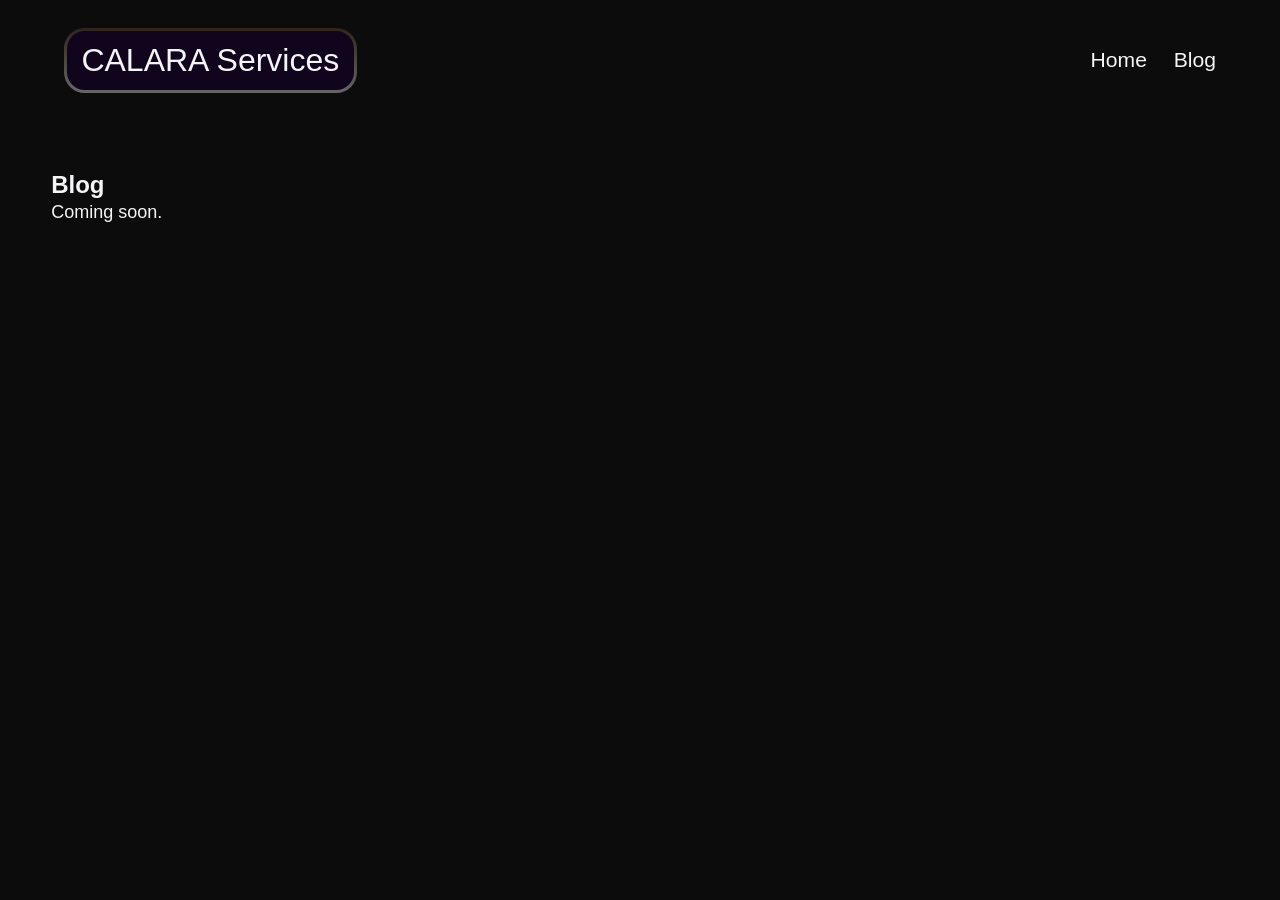
==== blog.html @ ac8377c8 "Update portfolio content, animations, and responsive layout" ====
<!DOCTYPE html>
<html lang="en">
<head>
<meta charset="UTF-8">
<meta name="viewport" content="width=device-width, initial-scale=1.0">
<title>Blog | Jessica Paula Calara</title>
<link rel="stylesheet" href="css/style.css">
<link rel="stylesheet" href="css/hero.css">
<link rel="stylesheet" href="css/footer.css">
<link rel="stylesheet" href="css/responsive.css">
</head>
<body style="background: #0c0c0c;">
<header class="design-navbar" style="padding-block: 28px; margin-bottom: 0;">
<a href="index.html" class="design-logo">CALARA Services</a>
<nav class="design-nav" aria-label="Main navigation"><a href="index.html">Home</a><a href="blog.html" aria-current="page">Blog</a></nav>
</header>
<main><section class="blog-design" aria-labelledby="blog-title"><h1 id="blog-title">Blog</h1><p>Coming soon.</p></section></main>
</body>
</html>
---- css/style.css ----
* {
    margin: 0;
    padding: 0;
    box-sizing: border-box;
}

:root {
    --background:#11041d;
    --surface: #111318;
    --surface-light: #17191f;
    --border: rgba(255, 255, 255, 0.09);
    --text: #f5f5f7;
    --muted: #92959e;
    --accent: #8b5cf6;
    --accent-light: #a78bfa;
}

html {
    scroll-behavior: smooth;
}

body {
    font-family: "Inter", sans-serif;
    background: var(--background);
    color: var(--text);
    overflow-x: hidden;
}

h1, h2, h3, h4,
.logo,
.footer-heading,
.footer-hire .hire-text,
.footer-watermark {
    font-family: "Bricolage Grotesque", "Inter", sans-serif;
}

@media (prefers-reduced-motion: reduce) {
    *, *::before, *::after {
        animation-duration: 0.001ms !important;
        animation-iteration-count: 1 !important;
        transition-duration: 0.001ms !important;
    }
}

a {
    color: inherit;
    text-decoration: none;
}

.navbar {
    width: min(1200px, calc(100% - 40px));
    height: 72px;
    margin: 0 auto;

    display: flex;
    align-items: center;
    justify-content: space-between;
}

.logo {
    font-size: 22px;
    font-weight: 800;
    letter-spacing: -0.8px;
}

.nav-links {
    display: flex;
    gap: 32px;
}

.nav-links a {
    color: var(--muted);
    font-size: 16px;
    transition: 0.3s ease;
}

.nav-links a:hover {
    color: var(--text);
}

.nav-actions {
    display: flex;
    align-items: center;
    gap: 20px;
}

.nav-button {
    padding: 11px 19px;
    border: 1px solid var(--border);
    border-radius: 9px;
    background: rgba(255, 255, 255, 0.04);
    font-size: 16px;
    transition: 0.3s ease;
}

.nav-button:hover {
    background: rgba(255, 255, 255, 0.08);
    transform: translateY(-2px);
}

.hero {
    position: relative;
    min-height: calc(100vh - 72px);
    padding: 100px 20px 80px;

    display: flex;
    flex-direction: column;
    align-items: center;

    overflow: hidden;
}

.hero-content {
    position: relative;
    z-index: 2;

    width: min(850px, 100%);
    text-align: center;
}

.badge {
    width: fit-content;
    margin: 0 auto 25px;

    display: flex;
    align-items: center;
    gap: 8px;

    padding: 9px 15px;

    border: 1px solid var(--border);
    border-radius: 50px;

    background: rgba(255, 255, 255, 0.035);
    backdrop-filter: blur(12px);

    color: #b8bac2;
    font-size: 14px;
}

.badge span {
    width: 6px;
    height: 6px;
    border-radius: 50%;
    background: var(--accent-light);
    box-shadow: 0 0 12px color-mix(in srgb, var(--accent-light) 75%, transparent);
}

.hero h1 {
    max-width: 850px;
    margin: 0 auto;

    font-size: clamp(48px, 7vw, 82px);
    line-height: 0.98;
    letter-spacing: -4px;
    font-weight: 800;
}

.hero h1 span {
    background: linear-gradient(
        120deg,
        var(--text),
        var(--accent-light),
        var(--accent)
    );

    -webkit-background-clip: text;
    background-clip: text;
    color: transparent;
}

.hero-description {
    max-width: 620px;
    margin: 28px auto 0;

    color: var(--muted);
    font-size: 18px;
    line-height: 1.75;
}

.hero-actions {
    margin-top: 35px;

    display: flex;
    justify-content: center;
    gap: 12px;
}

.primary-button,
.secondary-button {
    padding: 15px 24px;
    border-radius: 10px;

    font-size: 16px;
    font-weight: 600;

    transition: 0.3s ease;
}

.primary-button {
    display: flex;
    align-items: center;
    gap: 10px;

    background: white;
    color: #0a0a0b;
}

.primary-button:hover {
    transform: translateY(-3px);
    box-shadow: 0 12px 35px rgba(255, 255, 255, 0.12);
}

.primary-button span {
    font-size: 19px;
}

.secondary-button {
    border: 1px solid var(--border);
    background: rgba(255, 255, 255, 0.03);
    color: var(--text);
    backdrop-filter: blur(10px);
}

.secondary-button:hover {
    background: rgba(255, 255, 255, 0.07);
    transform: translateY(-3px);
}

.hero-note {
    margin-top: 30px;

    display: flex;
    justify-content: center;
    align-items: center;
    gap: 12px;
}

.hero-note p {
    color: #6f727c;
    font-size: 14px;
}

.avatar-stack {
    display: flex;
}

.mini-avatar {
    width: 29px;
    height: 29px;

    display: flex;
    align-items: center;
    justify-content: center;

    margin-left: -6px;

    border: 2px solid var(--background);
    border-radius: 50%;

    background: var(--surface-light);

    font-size: 10px;
    font-weight: 700;
}

.mini-avatar:first-child {
    margin-left: 0;
}

.blur {
    position: absolute;
    border-radius: 50%;
    filter: blur(100px);
    pointer-events: none;
}

.blur-one {
    width: 350px;
    height: 350px;
    top: 0;
    left: 10%;

    background: rgba(124, 58, 237, 0.14);
}

.blur-two {
    width: 300px;
    height: 300px;
    top: 150px;
    right: 5%;

    background: rgba(59, 130, 246, 0.09);
}

.hero-preview {
    position: relative;
    width: min(1000px, 100%);
    margin-top: 85px;
    z-index: 2;
}

.preview-glow {
    position: absolute;
    width: 70%;
    height: 70%;
    left: 15%;
    top: 15%;

    background: rgba(124, 58, 237, 0.17);
    filter: blur(100px);
}

.dashboard-window {
    position: relative;

    border: 1px solid var(--border);
    border-radius: 18px;

    background: rgba(15, 16, 20, 0.85);
    backdrop-filter: blur(20px);

    box-shadow:
        0 40px 100px rgba(0, 0, 0, 0.5),
        inset 0 1px rgba(255, 255, 255, 0.04);

    overflow: hidden;
}

.window-header {
    height: 44px;

    display: flex;
    align-items: center;
    justify-content: center;

    position: relative;

    border-bottom: 1px solid var(--border);
}

.window-dots {
    position: absolute;
    left: 16px;

    display: flex;
    gap: 6px;
}

.window-dots span {
    width: 7px;
    height: 7px;

    border-radius: 50%;
    background: rgba(255, 255, 255, 0.18);
}

.window-title {
    color: #777a84;
    font-size: 12px;
}

.dashboard-content {
    min-height: 470px;
    display: flex;
}

.sidebar {
    width: 170px;
    padding: 20px 12px;

    border-right: 1px solid var(--border);
}

.sidebar-logo {
    width: 31px;
    height: 31px;

    display: flex;
    align-items: center;
    justify-content: center;

    margin: 0 auto 30px;

    border-radius: 9px;

    background: white;
    color: #111;

    font-size: 13px;
    font-weight: 800;
}

.sidebar-menu {
    display: flex;
    flex-direction: column;
    gap: 6px;
}

.menu-item {
    display: flex;
    align-items: center;
    gap: 9px;

    padding: 10px;

    border-radius: 8px;

    color: #696c75;
    font-size: 12px;

    text-align: left;
}

.menu-item span {
    font-size: 14px;
}

.menu-item.active {
    background: rgba(255, 255, 255, 0.07);
    color: #e7e7ea;
}

.dashboard-main {
    flex: 1;
    padding: 30px;
}

.dashboard-top {
    display: flex;
    align-items: center;
    justify-content: space-between;
}

.small-text {
    margin-bottom: 5px;

    color: #6f727c;
    font-size: 11px;
}

.dashboard-top h2 {
    font-size: 22px;
    letter-spacing: -0.7px;
}

.dashboard-avatar {
    width: 35px;
    height: 35px;

    display: flex;
    align-items: center;
    justify-content: center;

    border: 1px solid rgba(255, 255, 255, 0.1);
    border-radius: 50%;

    background: #191b21;

    font-size: 12px;
    font-weight: 700;
}

.dashboard-grid {
    margin-top: 25px;

    display: grid;
    grid-template-columns: 1.4fr 1fr;
    gap: 15px;
}

.profile-preview-card,
.stats-card {
    border: 1px solid var(--border);
    border-radius: 13px;

    background: rgba(255, 255, 255, 0.025);

    overflow: hidden;
}

.profile-cover {
    height: 110px;

    background:
        radial-gradient(circle at 20% 20%, rgba(167, 139, 250, 0.6), transparent 35%),
        radial-gradient(circle at 80% 50%, rgba(59, 130, 246, 0.4), transparent 40%),
        #17191f;
}

.profile-body {
    position: relative;
    padding: 38px 20px 20px;
}

.profile-avatar {
    position: absolute;
    top: -28px;
    left: 20px;

    width: 56px;
    height: 56px;

    display: flex;
    align-items: center;
    justify-content: center;

    border: 4px solid #111318;
    border-radius: 50%;

    background: linear-gradient(135deg, #a78bfa, #4f46e5);

    font-size: 17px;
    font-weight: 800;
}

.profile-body h3 {
    font-size: 17px;
}

.profile-body p {
    margin-top: 5px;

    color: #737680;
    font-size: 12px;
}

.profile-status {
    width: fit-content;

    display: flex;
    align-items: center;
    gap: 6px;

    margin-top: 15px;
    padding: 6px 9px;

    border: 1px solid var(--border);
    border-radius: 50px;

    color: #878a94;
    font-size: 10px;
}

.profile-status span {
    width: 5px;
    height: 5px;

    border-radius: 50%;
    background: #8b5cf6;
}

.stats-card {
    padding: 20px;
}

.stat-item {
    padding: 5px 0 22px;
}

.stat-item + .stat-item {
    padding-top: 20px;
    border-top: 1px solid var(--border);
}

.stat-label {
    display: block;

    margin-bottom: 7px;

    color: #6f727c;
    font-size: 11px;
}

.stat-item strong {
    font-size: 22px;
}

.active-text {
    color: #a78bfa;
}

.progress {
    height: 5px;

    margin-top: 10px;

    border-radius: 10px;

    background: rgba(255, 255, 255, 0.06);
    overflow: hidden;
}

.progress span {
    display: block;

    width: 85%;
    height: 100%;

    border-radius: inherit;

    background: linear-gradient(90deg, #7c3aed, #a78bfa);
}

/* SECTION HEADINGS (shared) */

.section-heading {
    max-width: 620px;
    margin: 0 auto 45px;
    text-align: center;
}

.section-label {
    display: inline-flex;
    align-items: center;
    gap: 10px;

    margin-bottom: 14px;

    color: var(--accent-light);
    font-size: 15px;
    font-weight: 600;
}

.section-label::before {
    content: "";
    width: 20px;
    height: 2px;
    border-radius: 2px;
    background: currentColor;
}

.section-heading h2 {
    font-size: clamp(32px, 4.5vw, 48px);
    letter-spacing: -1.5px;
}

/* ABOUT */

.about {
    position: relative;
    width: min(900px, calc(100% - 40px));
    margin: 0 auto;
    padding: 100px 0;
}

.about::before {
    content: "";
    position: absolute;
    z-index: -1;
    top: -40px;
    right: -60px;

    width: 320px;
    height: 320px;
    border-radius: 50%;

    background: color-mix(in srgb, var(--accent-light) 20%, transparent);
    filter: blur(90px);
    pointer-events: none;
}

.about-card {
    padding: 40px;

    border: 1px solid var(--border);
    border-radius: 20px;

    background: rgba(255, 255, 255, 0.025);
}

.about-card > p {
    color: var(--muted);
    font-size: 17px;
    line-height: 1.9;
}

.about-contact {
    margin-top: 25px;
    padding-top: 25px;

    border-top: 1px solid var(--border);

    display: flex;
    flex-wrap: wrap;
    gap: 20px;
}

.about-contact a,
.about-contact .about-location {
    display: flex;
    align-items: center;
    gap: 8px;

    color: #d5d6db;
    font-size: 15px;

    transition: 0.3s ease;
}

.about-contact a:hover {
    color: var(--accent-light);
}

.about-contact .icon {
    width: 26px;
    height: 26px;

    display: flex;
    align-items: center;
    justify-content: center;

    border-radius: 8px;
    background: rgba(255, 255, 255, 0.06);

    font-size: 13px;
}

/* SKILLS */

.skills {
    position: relative;
    width: min(1100px, calc(100% - 40px));
    margin: 0 auto;
    padding-bottom: 100px;
}

.skills::before {
    content: "";
    position: absolute;
    z-index: -1;
    top: 20%;
    left: -100px;

    width: 280px;
    height: 280px;
    border-radius: 50%;

    background: color-mix(in srgb, var(--accent) 18%, transparent);
    filter: blur(90px);
    pointer-events: none;
}

.skills-grid {
    display: grid;
    grid-template-columns: repeat(3, 1fr);
    gap: 15px;
}

.skill-card {
    padding: 24px;

    border: 1px solid var(--border);
    border-radius: 14px;

    background: rgba(255, 255, 255, 0.025);

    transition: 0.3s ease;
}

.skill-card:hover {
    border-color: color-mix(in srgb, var(--accent-light) 35%, transparent);
}

.skill-card h3 {
    font-size: 16px;
    color: var(--accent-light);
}

.skill-card p {
    margin-top: 10px;

    color: var(--muted);
    font-size: 15px;
    line-height: 1.6;
}

.tools-row {
    margin-top: 40px;
    text-align: center;
}

.tools-label {
    margin-bottom: 16px;

    color: var(--muted);
    font-size: 14px;
    letter-spacing: 1px;
}

.tools-tags {
    display: flex;
    flex-wrap: wrap;
    justify-content: center;
    gap: 10px;
}

.tools-tags span {
    padding: 9px 18px;

    border: 1px solid var(--border);
    border-radius: 50px;

    background: rgba(255, 255, 255, 0.03);

    font-size: 14px;
    color: #d5d6db;
}

/* SERVICES */

.services {
    width: min(1100px, calc(100% - 40px));
    margin: 0 auto;
    padding-bottom: 100px;
}

.feature-grid {
    display: grid;
    grid-template-columns: repeat(3, 1fr);
    gap: 15px;
}

.feature-card {
    padding: 28px;

    border: 1px solid var(--border);
    border-radius: 15px;

    background: rgba(255, 255, 255, 0.025);

    transition: 0.35s ease;
}

.feature-card:hover {
    background: rgba(255, 255, 255, 0.045);
    border-color: color-mix(in srgb, var(--accent-light) 35%, transparent);
}

.feature-icon {
    width: 40px;
    height: 40px;

    display: flex;
    align-items: center;
    justify-content: center;

    margin-bottom: 22px;

    border: 1px solid var(--border);
    border-radius: 10px;

    color: var(--accent-light);
}

.feature-icon svg {
    width: 19px;
    height: 19px;
}

.feature-card h3 {
    font-size: 18px;
}

.feature-card p {
    margin-top: 12px;

    color: var(--muted);
    font-size: 15px;
    line-height: 1.7;
}

.projects-list {
    margin-top: 45px;

    padding: 35px;

    border: 1px solid var(--border);
    border-radius: 18px;

    background: rgba(255, 255, 255, 0.025);
}

.projects-heading {
    margin-bottom: 18px;
    font-size: 20px;
}

.project-item h4 {
    font-size: 17px;
    color: var(--accent-light);
}

.project-item p {
    margin-top: 8px;

    color: var(--muted);
    font-size: 15px;
    line-height: 1.8;
}

.project-tags {
    margin-top: 22px;

    display: flex;
    flex-wrap: wrap;
    gap: 10px;
}

.project-tags span {
    padding: 8px 16px;

    border: 1px solid var(--border);
    border-radius: 50px;

    font-size: 13px;
    color: #d5d6db;
}

/* EXPERIENCE / EDUCATION */

.experience {
    width: min(900px, calc(100% - 40px));
    margin: 0 auto;
    padding-bottom: 100px;
}

.timeline {
    position: relative;
    padding-left: 25px;

    border-left: 1px solid var(--border);
}

.timeline-item {
    position: relative;
    padding-bottom: 40px;
}

.timeline-item:last-child {
    padding-bottom: 0;
}

.timeline-dot {
    position: absolute;
    left: -30px;
    top: 4px;

    width: 9px;
    height: 9px;

    border-radius: 50%;
    background: var(--accent-light);
    box-shadow: 0 0 12px color-mix(in srgb, var(--accent-light) 65%, transparent);
}

.timeline-stage {
    margin-bottom: 6px;

    color: var(--accent-light);
    font-size: 13px;
    font-weight: 700;
    letter-spacing: 1.5px;
}

.timeline-item h3 {
    margin-top: 12px;
    font-size: 18px;
}

.timeline-item h3:first-of-type {
    margin-top: 0;
}

.timeline-meta {
    margin-top: 4px;

    color: var(--muted);
    font-size: 15px;
}

.certs {
    margin-top: 55px;

    padding: 35px;

    border: 1px solid var(--border);
    border-radius: 18px;

    background: rgba(255, 255, 255, 0.025);
}

.certs-heading {
    margin-bottom: 18px;
    font-size: 18px;
}

.certs-list {
    list-style: none;

    display: flex;
    flex-direction: column;
    gap: 12px;
}

.certs-list li {
    padding-left: 18px;
    position: relative;

    color: var(--muted);
    font-size: 15px;
    line-height: 1.6;
}

.certs-list li::before {
    content: "";
    position: absolute;
    left: 0;
    top: 8px;

    width: 5px;
    height: 5px;

    border-radius: 50%;
    background: var(--accent-light);
}

/* RESUME CTA */

.resume-cta {
    position: relative;
    width: min(1100px, calc(100% - 40px));
    margin: 0 auto;
    padding-bottom: 100px;
}

.resume-cta::before {
    content: "";
    position: absolute;
    z-index: -1;
    bottom: -60px;
    right: 10%;

    width: 300px;
    height: 300px;
    border-radius: 50%;

    background: color-mix(in srgb, var(--accent-light) 20%, transparent);
    filter: blur(100px);
    pointer-events: none;
}

.resume-card {
    display: flex;
    align-items: center;
    justify-content: space-between;
    gap: 30px;
    flex-wrap: wrap;

    padding: 50px;

    border: 1px solid var(--border);
    border-radius: 20px;

    background:
        radial-gradient(circle at 85% 20%, rgba(124, 58, 237, 0.12), transparent 40%),
        rgba(255, 255, 255, 0.025);
}

.resume-card h2 {
    margin-top: 8px;
    font-size: clamp(26px, 3.2vw, 36px);
}

.resume-copy {
    max-width: 450px;
    margin-top: 16px;

    color: var(--muted);
    font-size: 16px;
    line-height: 1.8;
}

.resume-actions {
    display: flex;
    gap: 12px;
    flex-wrap: wrap;
}

/* FOOTER */

.site-footer {
    position: relative;
    width: 100%;
    margin-top: 40px;
    padding: 70px 20px 0;

    border-top: 1px solid var(--border);
    background: var(--surface);

    overflow: hidden;
}

.footer-top {
    width: min(1100px, calc(100% - 40px));
    margin: 0 auto;

    display: flex;
    justify-content: space-between;
    align-items: flex-start;
    flex-wrap: wrap;
    gap: 20px;
}

.footer-heading {
    font-size: clamp(32px, 5vw, 56px);
    font-weight: 800;
    letter-spacing: -2px;
    line-height: 1;
}

.footer-heading span {
    color: var(--muted);
}

.footer-copy {
    margin-top: 12px;

    color: #6f727c;
    font-size: 13px;
    letter-spacing: 1px;
}

.footer-badge {
    white-space: nowrap;
}

.footer-columns {
    width: min(1100px, calc(100% - 40px));
    margin: 55px auto 0;

    display: grid;
    grid-template-columns: 1fr 1fr 1fr 1fr;
    gap: 30px;

    padding-bottom: 50px;
    border-bottom: 1px solid var(--border);
}

.footer-col h3 {
    margin-bottom: 18px;

    color: var(--muted);
    font-weight: 500;
    font-size: 22px;
}

.footer-col a,
.footer-col p {
    display: flex;
    align-items: center;
    gap: 10px;

    margin-bottom: 12px;

    color: #d5d6db;
    font-size: 16px;

    transition: 0.3s ease;
}

.footer-col a:hover {
    color: var(--accent-light);
}

.footer-col .icon {
    width: 22px;
    height: 22px;

    display: flex;
    align-items: center;
    justify-content: center;

    border-radius: 6px;
    background: rgba(255, 255, 255, 0.06);

    font-size: 12px;
}

.footer-links-grid {
    display: grid;
    grid-template-columns: 1fr 1fr;
    gap: 0 20px;
}

.footer-hire .hire-text {
    font-size: 32px;
    font-weight: 700;
    color: #fff;
}

.footer-hire .hire-text span {
    color: var(--accent-light);
}

.footer-hire p {
    color: var(--muted);
    font-size: 13px;
    letter-spacing: 1px;
}

.footer-watermark {
    width: 100%;
    margin-top: 10px;
    padding-bottom: 10px;

    font-size: clamp(70px, 18vw, 220px);
    font-weight: 800;
    letter-spacing: 5px;
    line-height: 1;
    text-align: center;

    background: linear-gradient(180deg, rgba(255, 255, 255, 0.35), rgba(255, 255, 255, 0));
    -webkit-background-clip: text;
    background-clip: text;
    color: transparent;

    user-select: none;
    pointer-events: none;
}

/* THEME TOGGLE BUTTON */

.theme-toggle {
    width: 42px;
    height: 42px;

    display: flex;
    align-items: center;
    justify-content: center;

    border: 1px solid var(--border);
    border-radius: 9px;

    background: rgba(255, 255, 255, 0.04);

    font-size: 16px;
    line-height: 1;
    cursor: pointer;

    transition: 0.3s ease;
}

.theme-toggle:hover {
    background: rgba(255, 255, 255, 0.08);
    transform: translateY(-2px);
}

/* LIGHT MODE */

[data-theme="light"] {
    --background: #ffffff;
    --surface: #ffffff;
    --surface-light: #fdf2f6;
    --border: rgba(0, 0, 0, 0.12);
    --text: #0a0a0a;
    --muted: #2a2a2e;
    --accent: #be123c;
    --accent-light: #db2777;
}

[data-theme="light"] .footer-copy,
[data-theme="light"] .hero-note p {
    color: #2a2a2e;
}

[data-theme="light"] .footer-col a,
[data-theme="light"] .footer-col p,
[data-theme="light"] .about-contact a,
[data-theme="light"] .tools-tags span,
[data-theme="light"] .project-tags span {
    color: #0a0a0a;
}

[data-theme="light"] .badge {
    background: rgba(190, 18, 60, 0.05);
    border-color: rgba(190, 18, 60, 0.2);
    color: #0a0a0a;
}

[data-theme="light"] .project-tag {
    border-color: rgba(190, 18, 60, 0.25);
}

[data-theme="light"] .primary-button {
    background: #0a0a0a;
    color: #ffffff;
}

[data-theme="light"] .primary-button:hover {
    box-shadow: 0 12px 35px rgba(0, 0, 0, 0.18);
}

[data-theme="light"] .secondary-button {
    background: rgba(190, 18, 60, 0.04);
}

[data-theme="light"] .secondary-button:hover {
    background: rgba(190, 18, 60, 0.08);
}

[data-theme="light"] .nav-button {
    background: rgba(190, 18, 60, 0.05);
}

[data-theme="light"] .nav-button:hover {
    background: rgba(190, 18, 60, 0.1);
}

[data-theme="light"] .theme-toggle {
    background: rgba(190, 18, 60, 0.05);
}

[data-theme="light"] .theme-toggle:hover {
    background: rgba(190, 18, 60, 0.1);
}

[data-theme="light"] .tools-tags span {
    background: rgba(190, 18, 60, 0.04);
    border-color: rgba(190, 18, 60, 0.18);
}

[data-theme="light"] .about-contact .icon,
[data-theme="light"] .footer-col .icon {
    background: rgba(190, 18, 60, 0.08);
    color: #be123c;
}

[data-theme="light"] .blur-one {
    background: rgba(219, 39, 119, 0.12);
}

[data-theme="light"] .blur-two {
    background: rgba(157, 23, 77, 0.08);
}

[data-theme="light"] .footer-watermark {
    background: linear-gradient(180deg, rgba(190, 18, 60, 0.18), rgba(190, 18, 60, 0));
    -webkit-background-clip: text;
    background-clip: text;
    color: transparent;
}

[data-theme="light"] .project-thumb-fallback {
    background:
        radial-gradient(circle at 25% 20%, rgba(219, 39, 119, 0.18), transparent 45%),
        radial-gradient(circle at 80% 80%, rgba(157, 23, 77, 0.14), transparent 50%),
        #fdf2f6;
}

[data-theme="light"] .project-thumb-fallback .icon-badge {
    background: rgba(190, 18, 60, 0.08);
    border-color: rgba(190, 18, 60, 0.2);
    color: #0a0a0a;
}

/* PROJECTS SHOWCASE (UI/UX Designs) */

.projects-showcase {
    position: relative;
    width: min(1100px, calc(100% - 40px));
    margin: 0 auto;
    padding-bottom: 100px;
}

.projects-grid {
    display: grid;
    grid-template-columns: repeat(3, 1fr);
    gap: 20px;
}

.projects-showcase::before {
    content: "";
    position: absolute;
    z-index: -1;
    top: 10%;
    left: -80px;

    width: 260px;
    height: 260px;
    border-radius: 50%;

    background: color-mix(in srgb, var(--accent) 18%, transparent);
    filter: blur(90px);
    pointer-events: none;
}

.project-card {
    display: block;

    border: 1px solid var(--border);
    border-radius: 16px;

    background: rgba(255, 255, 255, 0.025);

    overflow: hidden;
    transition: 0.3s ease;
}

.project-card:hover {
    transform: translateY(-6px);
    border-color: rgba(167, 139, 250, 0.35);
    box-shadow: 0 20px 45px rgba(0, 0, 0, 0.35);
}

.project-thumb {
    position: relative;
    height: 190px;

    overflow: hidden;
}

.project-thumb img {
    width: 100%;
    height: 100%;

    display: block;
    object-fit: cover;
}

.project-thumb-fallback {
    width: 100%;
    height: 100%;

    display: flex;
    align-items: center;
    justify-content: center;

    background:
        radial-gradient(circle at 25% 20%, rgba(167, 139, 250, 0.35), transparent 45%),
        radial-gradient(circle at 80% 80%, rgba(124, 58, 237, 0.3), transparent 50%),
        #15161c;
}

.project-thumb-fallback .icon-badge {
    width: 48px;
    height: 48px;

    display: flex;
    align-items: center;
    justify-content: center;

    border: 1px solid var(--border);
    border-radius: 12px;

    background: rgba(255, 255, 255, 0.06);

    color: #e7e7ea;
    font-size: 15px;
    font-weight: 800;
    letter-spacing: 0.5px;
}

.project-overlay {
    position: absolute;
    inset: 0;

    display: flex;
    align-items: center;
    justify-content: center;

    background: rgba(8, 9, 12, 0.6);

    color: #ffffff;
    font-size: 14px;
    font-weight: 600;
    letter-spacing: 0.4px;

    opacity: 0;
    transition: 0.3s ease;
}

.project-card:hover .project-overlay {
    opacity: 1;
}

.project-info {
    padding: 20px 22px 24px;
}

.project-tag {
    display: inline-block;

    margin-bottom: 10px;
    padding: 5px 12px;

    border: 1px solid var(--border);
    border-radius: 50px;

    color: var(--accent-light);
    font-size: 11px;
    font-weight: 700;
    letter-spacing: 1px;
}

.project-card-title {
    font-size: 17px;
    line-height: 1.4;
}

.project-card-desc {
    margin-top: 10px;

    color: var(--muted);
    font-size: 14px;
    line-height: 1.65;
}

/* SCROLL REVEAL */

.reveal {
    opacity: 0;
    transform: translateY(28px);
    transition: opacity 0.7s cubic-bezier(0.16, 1, 0.3, 1), transform 0.7s cubic-bezier(0.16, 1, 0.3, 1);
}

.reveal.is-visible {
    opacity: 1;
    transform: translateY(0);
}

@media (prefers-reduced-motion: reduce) {
    .reveal {
        opacity: 1;
        transform: none;
        transition: none;
    }
}

/* RESPONSIVE */

@media (max-width: 800px) {

    .nav-links {
        display: none;
    }

    .hero {
        padding-top: 70px;
    }

    .hero h1 {
        letter-spacing: -2.5px;
    }

    .sidebar {
        display: none;
    }

    .dashboard-grid {
        grid-template-columns: 1fr;
    }

    .dashboard-content {
        min-height: auto;
    }

    .skills-grid,
    .feature-grid {
        grid-template-columns: 1fr 1fr;
    }

    .projects-grid {
        grid-template-columns: 1fr 1fr;
    }

    .footer-columns {
        grid-template-columns: 1fr 1fr;
    }

}

@media (max-width: 500px) {

    .navbar {
        width: min(100% - 25px, 1200px);
    }

    .nav-actions {
        gap: 10px;
    }

    .hero {
        padding-left: 15px;
        padding-right: 15px;
    }

    .hero h1 {
        font-size: 47px;
    }

    .hero-actions {
        flex-direction: column;
    }

    .primary-button,
    .secondary-button {
        justify-content: center;
        width: 100%;
    }

    .hero-preview {
        margin-top: 60px;
    }

    .dashboard-main {
        padding: 20px;
    }

    .skills-grid,
    .feature-grid {
        grid-template-columns: 1fr;
    }

    .projects-grid {
        grid-template-columns: 1fr;
    }

    .resume-card {
        flex-direction: column;
        align-items: flex-start;
        padding: 35px;
    }

    .footer-columns {
        grid-template-columns: 1fr;
    }

    .footer-links-grid {
        grid-template-columns: 1fr;
    }

}
---- css/hero.css ----
/* Paula's landing-page design; lower portfolio sections retain their styles. */
.landing-intro {
    position: relative;
    isolation: isolate;
    overflow: hidden;
    background: #11041d;
    color: #fff;
    font-family: "Roboto", Arial, sans-serif;
    padding: clamp(32px, 4.9vw, 94px) 0 clamp(48px, 3.3vw, 64px);
}
.design-navbar, .design-hero {
    width: 90%;
    max-width: 1740px;
    margin-inline: auto;
    position: relative;
    z-index: 1;
}
.design-navbar {
    display: flex;
    align-items: center;
    justify-content: space-between;
    gap: 32px;
    margin-bottom: clamp(32px, 2.75vw, 53px);
}
.design-logo {
    flex-shrink: 0;
    padding: .34em .45em;
    border: 3px solid transparent;
    border-radius: .65em;
    background: linear-gradient(#11041d, #11041d) padding-box,
        linear-gradient(180deg, #30251d, #666) border-box;
    font-size: clamp(24px, 2.5vw, 48px);
    font-weight: 400;
    white-space: nowrap;
}
.design-nav { display: flex; align-items: center; gap: clamp(24px, 3.2vw, 62px); }
.design-nav a { font-size: clamp(17px, 1.9vw, 36px); font-weight: 300; white-space: nowrap; }
.design-nav a:hover { color: #fcb1f9; }
.design-hero { display: grid; grid-template-columns: minmax(0, 1.65fr) minmax(0, 1fr); gap: 5.5%; align-items: start; }
.design-hero h1, .design-hero h2 { font-family: "Roboto", Arial, sans-serif; font-weight: 600; letter-spacing: 0; }
.design-hero h1 {
    font-size: clamp(32px, 4.8vw, 92px);
    line-height: 1.18;
    white-space: nowrap;
    margin: .1em 0 .12em;
    background: linear-gradient(100deg, #fff 10%, #aaa 42%, #fff 75%);
    background-clip: text;
    -webkit-background-clip: text;
    color: transparent;
}
.design-hero h2 { font-size: clamp(28px, 3.7vw, 71px); line-height: 1.18; color: #dedcde; }
.design-hero-copy p { max-width: 95%; margin-top: .4em; font-size: clamp(17px, 1.9vw, 36px); font-weight: 300; line-height: 1.16; }
.design-hero-actions { display: flex; gap: clamp(18px, 1.9vw, 36px); margin-top: clamp(24px, 2.1vw, 40px); }
.design-hero-actions a { display: inline-flex; align-items: center; justify-content: center; min-height: 2.25em; padding: .4em .9em; border-radius: 999px; font-size: clamp(23px, 2.5vw, 48px); font-weight: 400; transition: transform .2s, box-shadow .2s; white-space: nowrap; }
.design-project-button { border: 1px solid #b8a4c4; background: linear-gradient(120deg, #261632, #503164); }
.design-resume-button { color: #080509; background: linear-gradient(180deg, #b59bbd 65%, #b59bbd 70%, #735280); border: 1px solid #bda9c5; }
.design-hero-actions a:hover { transform: translateY(-3px); box-shadow: 0 8px 28px #cd5dc933; }
.design-portrait { position: relative; aspect-ratio: 1; }
.design-portrait img { display: block; width: 100%; height: 100%; object-fit: cover; object-position: center 42%; border: 2px solid #fff; border-radius: 8.5%; box-shadow: 0 5px 5px #0009; }
.landing-glow { position: absolute; z-index: -1; border-radius: 50%; pointer-events: none; filter: blur(55px); }
.landing-glow-top { width: 35%; height: 35%; top: -14%; right: -5%; background: #8644a766; }
.landing-glow-left { width: 25%; aspect-ratio: 1; left: -20%; bottom: -8%; background: #fcb1f966; }
.landing-glow-portrait { width: 55%; height: 44%; bottom: -2%; left: -24%; background: #cd5dc93d; filter: blur(45px); }
.design-navbar a:focus-visible, .design-hero a:focus-visible { outline: 3px solid #fcb1f9; outline-offset: 6px; }
@media (min-width: 1600px) { .design-navbar, .design-hero { width: 92%; } }
@media (max-width: 1000px) {
    .design-navbar { flex-direction: column; align-items: flex-start; gap: 24px; }
    .design-nav { width: 100%; justify-content: space-between; gap: 14px; }
    .design-hero { grid-template-columns: minmax(0, 1.5fr) minmax(0, 1fr); gap: 5%; }
    .design-hero h1 { font-size: 4.5vw; }
    .design-hero h2 { font-size: 3.5vw; }
    .design-hero-copy p { max-width: 100%; }
    .design-hero-actions { gap: 12px; }
    .design-hero-actions a { font-size: 20px; }
}
@media (max-width: 640px) {
    .design-navbar { margin-bottom: 32px; }
    .design-nav { flex-wrap: wrap; justify-content: flex-start; gap: 16px 23px; }
    .design-nav a { font-size: 16px; }
    .design-hero { grid-template-columns: 1fr; gap: 36px; }
    .design-hero h1 { font-size: clamp(26px, 6.5vw, 42px); }
    .design-hero h2 { font-size: clamp(25px, 6vw, 38px); }
    .design-hero-copy p { margin-top: 16px; font-size: 18px; line-height: 1.4; }
    .design-hero-actions { flex-wrap: wrap; }
    .design-hero-actions a { font-size: 22px; }
    .design-portrait { width: min(100%, 420px); margin-inline: auto; }
    .landing-glow-top { width: 80%; height: 24%; }
    .landing-glow-left { width: 65%; left: -45%; bottom: 35%; }
}

/* Hover variants from Paula's button reference. */
.design-logo {
    transition: background .2s ease, box-shadow .2s ease;
}
.design-logo:hover {
    background: linear-gradient(180deg, #65476e, #5b4263) padding-box,
        linear-gradient(180deg, #251522, #707070) border-box;
}
.design-hero-actions .design-project-button:hover {
    background: linear-gradient(120deg, #292929, #626262);
    border-color: #777;
    color: #fff;
    transform: none;
    box-shadow: 0 6px 5px #0006;
}
.design-hero-actions .design-resume-button:hover {
    background: linear-gradient(120deg, #927b99, #4c464f);
    border-color: #9c88a3;
    color: #fff;
    transform: none;
    box-shadow: 0 6px 5px #0005;
}

/* Reserve the longest greeting's width while the words slide upward. */
.design-hero h1 { background: none; color: #fff; }
.hero-greeting { display: flex; align-items: baseline; gap: .23em; }
.hero-word-window { display: inline-block; height: 1.18em; overflow: hidden; vertical-align: bottom; }
.hero-word-reel { display: flex; flex-direction: column; animation: greeting-roll 4s cubic-bezier(.65, 0, .35, 1) infinite; }
.hero-word-reel > span { display: block; flex: 0 0 1.18em; height: 1.18em; line-height: 1.18; background: linear-gradient(100deg, #fff 0%, #aaa 40%, #fff 85%); background-clip: text; -webkit-background-clip: text; color: transparent; }
@keyframes greeting-roll {
    0%, 38% { transform: translateY(0); }
    50%, 88% { transform: translateY(-1.18em); }
    100% { transform: translateY(-2.36em); }
}
@media (prefers-reduced-motion: reduce) {
    .hero-word-reel { animation: none; }
}

.hero-fixed-greeting { color: #a8a8a8; }
.hero-word-reel > span { background: none; color: #fff; }

.hero-word-window { font-size: 53px; }

.hero-fixed-greeting { font-size: 53px; }

/* Leave room for the Blog navigation link. */
.design-nav { gap: clamp(18px, 2.1vw, 40px); }
.design-nav a { font-size: clamp(17px, 1.65vw, 32px); }
@media (max-width: 640px) { .design-nav { gap: 16px 23px; } .design-nav a { font-size: 16px; } }
---- css/footer.css ----
.productivity-tags span { font-size: 20px; }
.work-design { padding: 50px 2.3% 60px; font-family: "Roboto", Arial, sans-serif; }
.work-design > h2 { font: 600 clamp(36px, 3.7vw, 71px)/1.15 "Roboto", Arial, sans-serif; margin-bottom: 26px; }
.work-design h2 span, .work-entry h3 span { color: #aaa; }
.work-entry { margin-bottom: 48px; }
.work-entry h3 { font: 600 clamp(23px, 2vw, 38px)/1.2 "Roboto", Arial, sans-serif; margin-bottom: 26px; }
.work-entry p, .work-entry li { font-size: clamp(18px, 1.65vw, 31px); font-weight: 300; line-height: 1.2; }
.work-entry ul { padding-left: 24px; }
.work-image-grid { display: grid; grid-template-columns: 1fr 1fr; gap: 2.3%; width: 94%; margin: 32px auto; }
.work-image-placeholder { aspect-ratio: 1.35; border: 2px solid #e800e4; border-radius: 5px; background: #0005; }
.work-education { margin: 35px 3% 0; }
.work-education > summary { cursor: pointer; font-size: 20px; margin-bottom: 24px; }
.design-footer { position: relative; isolation: isolate; overflow: hidden; background: #000; border-top: 1px solid #ddd; color: #fff; padding: 60px 3.8% 0; font-family: "Roboto", Arial, sans-serif; }
.design-footer::before { content: ""; position: absolute; z-index: -1; width: 350px; height: 350px; bottom: -20px; left: -270px; border-radius: 50%; background: #fcb1f966; filter: blur(65px); pointer-events: none; }
.design-footer-top { display: flex; align-items: flex-start; justify-content: space-between; gap: 28px; }
.design-footer-top h2 { font: 600 clamp(35px, 3.7vw, 71px)/1.15 "Roboto", Arial, sans-serif; }
.design-footer-top h2 span { color: #aaa; }
.design-footer-copyright { font-size: 14px; font-weight: 300; letter-spacing: 3px; margin-top: 7px; }
.design-footer-top .design-logo { font-size: clamp(24px, 2.5vw, 48px); background: linear-gradient(#000, #000) padding-box, linear-gradient(#30201e, #666) border-box; }
.design-footer-columns { display: grid; grid-template-columns: 1.15fr 1.05fr 1.1fr 1fr; gap: 2.2%; margin-top: 32px; }
.design-footer-columns h3 { font: 300 clamp(28px, 2.5vw, 48px)/1.15 "Roboto", Arial, sans-serif; margin-bottom: 12px; }
.design-footer-social > p, .design-footer-social > a { display: flex; align-items: center; gap: 10px; font-size: clamp(14px, 1.3vw, 25px); font-weight: 300; margin-bottom: 10px; overflow-wrap: anywhere; }
.design-footer-menu { display: grid; grid-template-columns: max-content max-content; gap: 20px; font-size: clamp(18px, 1.65vw, 31px); font-weight: 600; }
.design-footer-contact > a { display: block; font-size: clamp(14px, 1.3vw, 25px); margin-bottom: 12px; overflow-wrap: anywhere; }
.design-footer-contact > a:last-child { font-weight: 300; text-decoration: underline; text-underline-offset: 3px; }
.design-footer-hire { font-size: clamp(32px, 4.8vw, 92px); font-weight: 300; white-space: nowrap; line-height: 1; }
.design-footer-hire span { background: linear-gradient(90deg, #fcb1f9, #fff); background-clip: text; -webkit-background-clip: text; color: transparent; }
.design-footer-wordmark { margin-top: 65px; padding-left: .16em; text-align: center; font: 700 clamp(70px, 16vw, 305px)/1.1 "Inter", Arial, sans-serif; letter-spacing: .16em; background: linear-gradient(90deg, #fff 0%, #827b7b 40%, #959595 53%, #fff 96%); background-clip: text; -webkit-background-clip: text; color: transparent; filter: drop-shadow(0 7px 4px #fff8); }
.design-footer a:focus-visible { outline: 2px solid #fcb1f9; outline-offset: 4px; }
@media (max-width: 1000px) { .design-footer-columns { grid-template-columns: 1fr 1fr; gap: 30px; } .design-footer-hire { font-size: 55px; } }
@media (max-width: 600px) { .design-footer { padding-top: 35px; } .design-footer-top { flex-direction: column; } .design-footer-columns { grid-template-columns: 1fr; } .design-footer-wordmark { margin-top: 35px; } .work-image-grid { grid-template-columns: 1fr; gap: 22px; } .work-entry { margin-bottom: 30px; } }

.portfolio-additional { margin: 20px 4%; }
.portfolio-additional > summary { cursor: pointer; font: 400 18px "Roboto", Arial, sans-serif; color: #aaa; padding: 12px 0; }
.portfolio-additional[open] > section { padding-top: 24px; }
/* Continue the dark work background into the footer. */
.design-footer { margin-top: 0; background: linear-gradient(180deg, #0c0c0c 0%, #000 22%); }

.design-footer .design-logo:hover {
    background: linear-gradient(180deg, #65476e, #5b4263) padding-box,
        linear-gradient(180deg, #251522, #707070) border-box;
}

/* Match the header's upward, four-second greeting loop. */
.design-footer-top h2 { display: flex; align-items: baseline; gap: .22em; }
.design-footer-top h2 .footer-fixed-greeting { color: #aaa; }
.footer-word-window { display: inline-block; height: 1.15em; overflow: hidden; }
.footer-word-reel { display: flex; flex-direction: column; animation: footer-word-roll 4s cubic-bezier(.65, 0, .35, 1) infinite; }
.design-footer-top h2 .footer-word-reel > span { display: block; flex: 0 0 1.15em; height: 1.15em; line-height: 1.15; color: #fff; white-space: nowrap; }
@keyframes footer-word-roll {
    0%, 38% { transform: translateY(0); }
    50%, 88% { transform: translateY(-1.15em); }
    100% { transform: translateY(-2.3em); }
}
@media (max-width: 600px) { .design-footer-top h2 { font-size: clamp(24px, 6.5vw, 35px); } }
@media (prefers-reduced-motion: reduce) { .footer-word-reel { animation: none; } }

/* Compact, bulleted experience and certification layout. */
.work-design { padding: 45px 4% 55px; }
.work-design > h2, .work-certifications > h2 { font: 600 clamp(30px, 3vw, 48px)/1.2 "Roboto", Arial, sans-serif; margin: 0 0 28px; }
.work-certifications > h2 span { color: #aaa; }
.work-entry { margin: 0 4% 34px; }
.work-entry h3 { font-size: clamp(19px, 1.65vw, 28px); margin-bottom: 10px; }
.work-entry li { font-size: clamp(16px, 1.3vw, 22px); line-height: 1.3; }
.work-entry ul { list-style: disc; padding-left: 20px; }
.work-entry li + li { margin-top: 3px; }
.work-cert-list { list-style: disc; margin: 0 4%; padding-left: 20px; }
.work-cert-list li { font-size: clamp(17px, 1.5vw, 24px); line-height: 1.35; padding-left: 3px; margin-bottom: 12px; }
.work-education { margin-top: 30px; }

.blog-design { padding: 50px 4% 65px; background: #0c0c0c; font-family: "Roboto", Arial, sans-serif; }
.blog-design > h2 { font: 600 clamp(30px, 3vw, 48px)/1.2 "Roboto", Arial, sans-serif; margin-bottom: 14px; }
.blog-design > h2 span { color: #aaa; }
.blog-design > p, .blog-coming-soon p { font-size: 18px; font-weight: 300; line-height: 1.5; }
.blog-coming-soon { margin-top: 28px; padding: 30px; border: 1px solid #5f5f5f; border-radius: 24px; background: linear-gradient(140deg, #211229, #0c0c0c); }
.blog-coming-soon > span { color: #d5a8d3; font-size: 12px; letter-spacing: 2px; }
.blog-coming-soon h3 { font: 600 26px "Roboto", Arial, sans-serif; margin: 14px 0 10px; }
---- css/responsive.css ----
/* Final responsive overrides shared by Home and Blog. */
.design-hero-copy, .design-portrait, .design-footer-columns > *, .technical-grid > * { min-width: 0; }
.hero-word-window, .hero-fixed-greeting { font-size: clamp(19px, 2.75vw, 53px); }
.hero-word-window { flex-shrink: 0; }
.hero-greeting { gap: .16em; }
.design-nav { flex-wrap: wrap; }
.featured-heading { grid-template-columns: minmax(0, 1.08fr) minmax(0, 1fr); }
.featured-heading h2 { font-size: clamp(28px, 3.4vw, 65px); }
.design-footer-columns a, .design-footer-social p { overflow-wrap: anywhere; }
.design-footer-wordmark { font-size: clamp(45px, 15vw, 285px); }
.technical-qa > p { overflow-wrap: normal; word-break: normal; }
@media (max-width: 1000px) {
    .featured-heading { grid-template-columns: minmax(0, 1fr); }
    .design-footer-top { flex-wrap: wrap; }
}
@media (max-width: 640px) {
    .hero-word-window, .hero-fixed-greeting { font-size: clamp(18px, 4.6vw, 29px); }
    .design-hero h1 { margin-bottom: 16px; }
    .design-hero-actions { gap: 12px; }
    .design-hero-actions a { font-size: 19px; padding-inline: 20px; }
    .featured-heading h2 { white-space: normal; }
    .portfolio-caption { font-size: 18px; }
    .profile-contact-line { margin-inline: 0; }
    .work-entry { margin-inline: 0; }
    .work-entry h3 { overflow-wrap: anywhere; }
    .work-cert-list { margin-inline: 0; }
    .design-footer-menu { gap: 16px 24px; }
    .design-footer-top h2 { font-size: clamp(23px, 6.3vw, 35px); }
}
@media (max-width: 360px) {
    .design-hero-actions { flex-direction: column; align-items: stretch; }
    .productivity-tags { gap: 12px; }
    .productivity-tags span { flex-basis: calc(50% - 6px); padding-inline: 8px; font-size: 18px; }
}
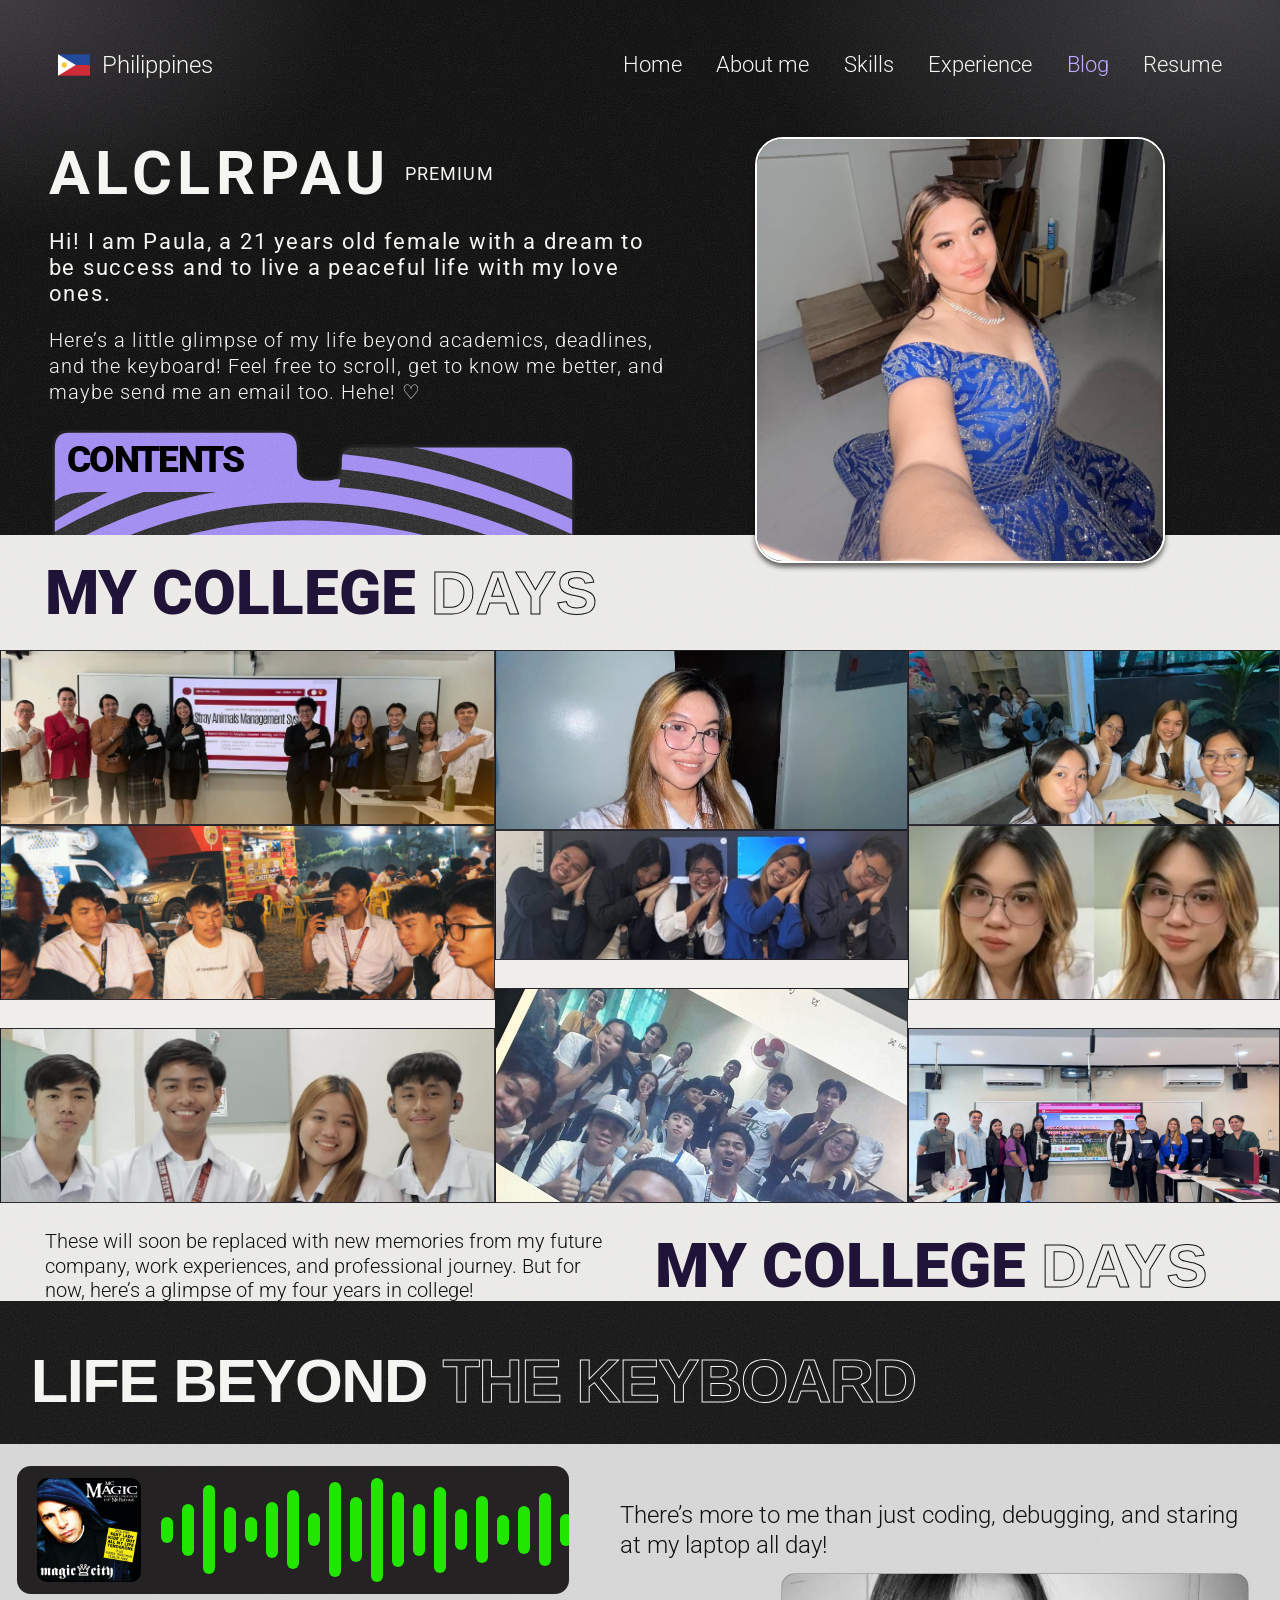
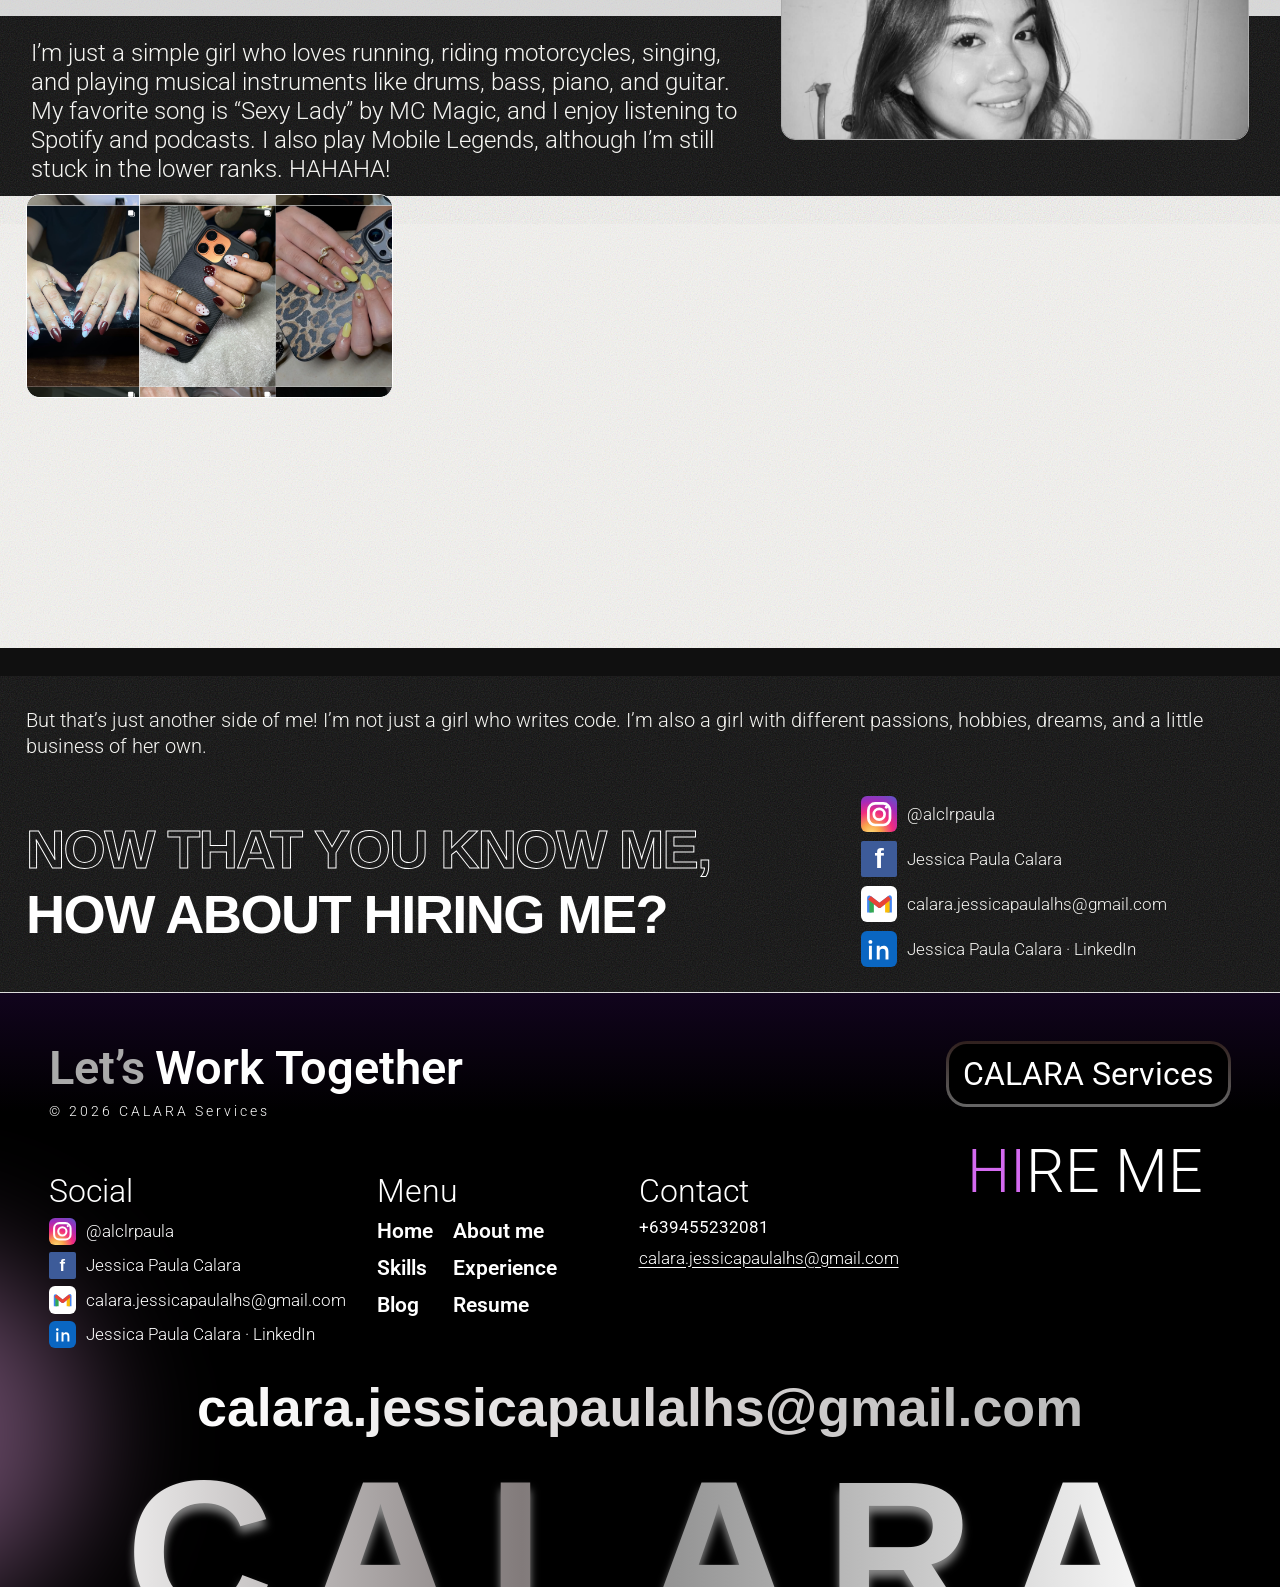
==== commit 0ce89558: "Update blog content, photos, layout, and scroll animations" ====
--- a/blog.html
+++ b/blog.html
@@ -4,16 +4,96 @@
 <meta charset="UTF-8">
 <meta name="viewport" content="width=device-width, initial-scale=1.0">
 <title>Blog | Jessica Paula Calara</title>
-<link rel="stylesheet" href="css/style.css">
-<link rel="stylesheet" href="css/hero.css">
-<link rel="stylesheet" href="css/footer.css">
-<link rel="stylesheet" href="css/responsive.css">
+<link rel="preconnect" href="https://fonts.googleapis.com">
+<link rel="preconnect" href="https://fonts.gstatic.com" crossorigin>
+<link href="https://fonts.googleapis.com/css2?family=Roboto:wght@300;400;600;700;900&display=swap" rel="stylesheet">
+<link rel="stylesheet" href="css/hero.css?v=20261030-6">
+<link rel="stylesheet" href="css/footer.css?v=20261030-6">
+<link rel="stylesheet" href="css/blog.css?v=20261030-17">
 </head>
-<body style="background: #0c0c0c;">
-<header class="design-navbar" style="padding-block: 28px; margin-bottom: 0;">
-<a href="index.html" class="design-logo">CALARA Services</a>
-<nav class="design-nav" aria-label="Main navigation"><a href="index.html">Home</a><a href="blog.html" aria-current="page">Blog</a></nav>
+<body>
+<header class="blog-nav">
+<a class="blog-location" href="index.html"><svg viewBox="0 0 36 24" width="32" height="22" aria-hidden="true"><path fill="#22499b" d="M0 0h36v12H0z"/><path fill="#ce2b37" d="M0 12h36v12H0z"/><path fill="#fff" d="m0 0 20 12L0 24z"/><circle cx="7" cy="12" r="3" fill="#f6cb36"/></svg> Philippines</a>
+<nav aria-label="Main navigation"><a href="index.html">Home</a><a href="index.html#about">About me</a><a href="index.html#skills">Skills</a><a href="index.html#experience">Experience</a><a href="blog.html" aria-current="page">Blog</a><a href="https://drive.google.com/file/d/1rs4JL_gHQ7RV9ABa3PXU0Vm5fSpZX4UV/view?usp=sharing" target="_blank" rel="noopener noreferrer">Resume</a></nav>
 </header>
-<main><section class="blog-design" aria-labelledby="blog-title"><h1 id="blog-title">Blog</h1><p>Coming soon.</p></section></main>
+<main>
+<section class="blog-intro" aria-labelledby="blog-title">
+<div class="intro-copy">
+<h1 id="blog-title">ALCLRPAU <span>PREMIUM</span></h1>
+<p class="intro-lead">Hi! I am Paula, a 21 years old female with a dream to be success and to live a peaceful life with my love ones.</p>
+<p>Here’s a little glimpse of my life beyond academics, deadlines, and the keyboard! Feel free to scroll, get to know me better, and maybe send me an email too. Hehe! ♡</p>
+<details class="contents-folder" id="contents">
+<summary aria-label="Open or close blog contents"><span class="folder-title">CONTENTS</span></summary>
+<nav aria-label="Blog contents"><a href="#college">My College Days</a><a href="#beyond">Life Beyond the Keyboard</a><a href="#music">Music &amp; Hobbies</a><a href="#beauty">My Creative Side</a><a href="#next-chapter">My Next Chapter</a></nav>
+
+</details>
+</div>
+<div class="intro-portrait photo-placeholder" data-photo="blog-portrait"><img src="assets/blog-header.jpg" alt="Paula" fetchpriority="high"></div>
+</section>
+<section class="college-section" id="college" aria-labelledby="college-title">
+<header class="college-banner"><h2 id="college-title">MY COLLEGE <span>DAYS</span></h2></header>
+<div class="college-collage" aria-label="College memories, photos coming soon">
+<div class="collage-column">
+<div class="photo-placeholder college-photo college-photo-1" data-photo="college-01"><img src="assets/blog-college-01.jpg" alt="College memory 1" loading="lazy"></div>
+<div class="photo-placeholder college-photo college-photo-2" data-photo="college-02"><img src="assets/blog-college-02.jpeg" alt="College memory 2" loading="lazy"></div>
+<div class="photo-placeholder college-photo college-photo-3" data-photo="college-03"><img src="assets/blog-college-03.jpeg" alt="College memory 3" loading="lazy"></div>
+</div>
+<div class="collage-column">
+<div class="photo-placeholder college-photo college-photo-4" data-photo="college-04"><img src="assets/blog-college-04.jpeg" alt="College memory 4" loading="lazy"></div>
+<div class="photo-placeholder college-photo college-photo-5" data-photo="college-05"><img src="assets/blog-college-05.jpeg" alt="College memory 5" loading="lazy"></div>
+<div class="photo-placeholder college-photo college-photo-6" data-photo="college-06"><img src="assets/blog-college-06.jpeg" alt="College memory 6" loading="lazy"></div>
+</div>
+<div class="collage-column">
+<div class="photo-placeholder college-photo college-photo-7" data-photo="college-07"><img src="assets/blog-college-07.jpeg" alt="College memory 7" loading="lazy"></div>
+<div class="photo-placeholder college-photo college-photo-8" data-photo="college-08"><img src="assets/blog-college-08.jpeg" alt="College memory 8" loading="lazy"></div>
+<div class="photo-placeholder college-photo college-photo-9" data-photo="college-09"><img src="assets/blog-college-09.jpeg" alt="College memory 9" loading="lazy"></div>
+</div>
+</div>
+<div class="college-outro"><p>These will soon be replaced with new memories from my future company, work experiences, and professional journey. But for now, here’s a glimpse of my four years in college!</p><p class="college-repeat" aria-hidden="true">MY COLLEGE <span>DAYS</span></p></div>
+</section>
+<section class="beyond-section" id="beyond" aria-labelledby="beyond-title">
+<h2 id="beyond-title">LIFE BEYOND <span>THE KEYBOARD</span></h2>
+<div class="music-band" id="music">
+<div class="music-card"><div class="photo-placeholder album-placeholder" data-photo="music-cover"><img src="assets/blog-music.jpg" alt="Music cover" loading="lazy"></div><div class="sound-wave" aria-hidden="true"><i style="--bar-height:25%"></i><i style="--bar-height:50%"></i><i style="--bar-height:85%"></i><i style="--bar-height:44%"></i><i style="--bar-height:24%"></i><i style="--bar-height:54%"></i><i style="--bar-height:76%"></i><i style="--bar-height:32%"></i><i style="--bar-height:91%"></i><i style="--bar-height:62%"></i><i style="--bar-height:100%"></i><i style="--bar-height:72%"></i><i style="--bar-height:50%"></i><i style="--bar-height:83%"></i><i style="--bar-height:40%"></i><i style="--bar-height:65%"></i><i style="--bar-height:29%"></i><i style="--bar-height:46%"></i><i style="--bar-height:70%"></i><i style="--bar-height:31%"></i></div></div>
+<p>There’s more to me than just coding, debugging, and staring at my laptop all day!</p>
+</div>
+<div class="hobbies-story"><p>I’m just a simple girl who loves running, riding motorcycles, singing, and playing musical instruments like drums, bass, piano, and guitar. My favorite song is “Sexy Lady” by MC Magic, and I enjoy listening to Spotify and podcasts. I also play Mobile Legends, although I’m still stuck in the lower ranks. HAHAHA!</p><div class="photo-placeholder hobbies-portrait" data-photo="hobbies-portrait"><img src="assets/blog-life-portrait.jpeg" alt="Paula beyond the keyboard" loading="lazy"></div></div>
+<div class="creative-layout" id="beauty">
+<div class="photo-placeholder nails-photo" data-photo="nail-business"><img src="assets/blog-nail-business.png" alt="Paula’s nail extension designs" loading="lazy"></div>
+<p class="creative-story">Aside from being an IT girlie, I also have a girly side! I love doing makeup, getting creative with beauty, and making other girls feel pretty. I even started my own little nail business, offering nail extension services to my fellow girlies! Unfortunately, I’ve had to put appointments on hold since starting my fourth year of college because academics have been keeping me busy.</p>
+<div class="photo-placeholder" data-photo="everyday-life"><img src="assets/blog-everyday.jpg" alt="Everyday life" loading="lazy"></div>
+<div class="photo-placeholder" data-photo="selfie"><img src="assets/blog-nyelfie.jpeg" alt="Paula taking a selfie" loading="lazy"><span class="hobby-photo-label">NYELFIE</span></div>
+<div class="photo-placeholder" data-photo="running"><img src="assets/blog-run.jpeg" alt="Running" loading="lazy"><span class="hobby-photo-label">RUN</span></div>
+</div>
+<div class="blog-closing" id="next-chapter"><p>But that’s just another side of me! I’m not just a girl who writes code. I’m also a girl with different passions, hobbies, dreams, and a little business of her own.</p><div class="closing-contact-layout"><h2><span class="closing-outline">NOW THAT YOU KNOW ME,</span><span class="closing-solid">HOW ABOUT HIRING ME?</span></h2><div class="closing-social" aria-label="Social and contact details">
+                <p><span class="social-mark instagram-mark" aria-hidden="true"><svg viewBox="0 0 24 24" fill="none" aria-hidden="true" focusable="false"><rect x="4" y="4" width="16" height="16" rx="5" stroke="white" stroke-width="2"/><circle cx="12" cy="12" r="4" stroke="white" stroke-width="2"/><circle cx="17.3" cy="6.9" r="1.1" fill="white"/></svg></span> @alclrpaula</p>
+                <a href="https://www.facebook.com/paangss/" target="_blank" rel="noopener noreferrer"><span class="social-mark facebook-mark" aria-hidden="true">f</span> Jessica Paula Calara</a>
+                <a href="mailto:calara.jessicapaulalhs@gmail.com"><span class="social-mark mail-mark" aria-hidden="true"><svg viewBox="0 0 24 24" fill="none" aria-hidden="true" focusable="false"><path d="M3 19V6l9 7 9-7v13" stroke="#4285f4" stroke-width="4" stroke-linejoin="round"/><path d="M3 19V6l4 3v10" fill="#34a853"/><path d="M17 19V9l4-3v13" fill="#fbbc04"/><path d="m3 6 9 7 9-7" stroke="#ea4335" stroke-width="4" stroke-linejoin="round"/></svg></span> calara.jessicapaulalhs@gmail.com</a>
+                <a href="https://www.linkedin.com/in/jessica-paula-calara-50a306341/" target="_blank" rel="noopener noreferrer"><span class="social-mark linkedin-mark" aria-hidden="true"><svg viewBox="0 0 24 24" fill="currentColor" focusable="false"><path d="M5 8H2v14h3V8ZM3.5 2a2 2 0 1 0 0 4 2 2 0 0 0 0-4ZM22 14c0-4-2-6-5-6-2 0-3 1-4 2V8h-3v14h3v-8c0-2 1-3 3-3s3 1 3 3v8h3v-8Z"/></svg></span> Jessica Paula Calara · LinkedIn</a>
+            </div></div></div>
+</section>
+</main>
+    <footer class="design-footer">
+        <div class="design-footer-top">
+            <div><h2 aria-label="Let’s Work Together. Let’s Grow Together."><span class="footer-fixed-greeting" aria-hidden="true">Let’s</span> <span class="footer-word-window" aria-hidden="true"><span class="footer-word-reel"><span>Work Together</span><span>Grow Together</span><span>Work Together</span></span></span></h2><p class="design-footer-copyright">© 2026 CALARA Services</p></div>
+            <a href="index.html#home" class="design-logo">CALARA Services</a>
+        </div>
+        <div class="design-footer-columns">
+            <div class="design-footer-social"><h3>Social</h3>
+                <p><span class="social-mark instagram-mark" aria-hidden="true"><svg viewBox="0 0 24 24" fill="none" aria-hidden="true" focusable="false"><rect x="4" y="4" width="16" height="16" rx="5" stroke="white" stroke-width="2"/><circle cx="12" cy="12" r="4" stroke="white" stroke-width="2"/><circle cx="17.3" cy="6.9" r="1.1" fill="white"/></svg></span> @alclrpaula</p>
+                <a href="https://www.facebook.com/paangss/" target="_blank" rel="noopener noreferrer"><span class="social-mark facebook-mark" aria-hidden="true">f</span> Jessica Paula Calara</a>
+                <a href="mailto:calara.jessicapaulalhs@gmail.com"><span class="social-mark mail-mark" aria-hidden="true"><svg viewBox="0 0 24 24" fill="none" aria-hidden="true" focusable="false"><path d="M3 19V6l9 7 9-7v13" stroke="#4285f4" stroke-width="4" stroke-linejoin="round"/><path d="M3 19V6l4 3v10" fill="#34a853"/><path d="M17 19V9l4-3v13" fill="#fbbc04"/><path d="m3 6 9 7 9-7" stroke="#ea4335" stroke-width="4" stroke-linejoin="round"/></svg></span> calara.jessicapaulalhs@gmail.com</a>
+                <a href="https://www.linkedin.com/in/jessica-paula-calara-50a306341/" target="_blank" rel="noopener noreferrer"><span class="social-mark linkedin-mark" aria-hidden="true"><svg viewBox="0 0 24 24" fill="currentColor" focusable="false"><path d="M5 8H2v14h3V8ZM3.5 2a2 2 0 1 0 0 4 2 2 0 0 0 0-4ZM22 14c0-4-2-6-5-6-2 0-3 1-4 2V8h-3v14h3v-8c0-2 1-3 3-3s3 1 3 3v8h3v-8Z"/></svg></span> Jessica Paula Calara · LinkedIn</a>
+            </div>
+            <nav aria-label="Footer navigation"><h3>Menu</h3><div class="design-footer-menu">
+                <a href="index.html#home">Home</a><a href="index.html#about">About me</a><a href="index.html#skills">Skills</a><a href="index.html#experience">Experience</a><a href="blog.html">Blog</a><a href="https://drive.google.com/file/d/1rs4JL_gHQ7RV9ABa3PXU0Vm5fSpZX4UV/view?usp=sharing" target="_blank" rel="noopener noreferrer">Resume</a>
+            </div></nav>
+            <div class="design-footer-contact"><h3>Contact</h3><a href="tel:+639455232081">+639455232081</a><a href="mailto:calara.jessicapaulalhs@gmail.com">calara.jessicapaulalhs@gmail.com</a></div>
+            <a class="design-footer-hire" href="mailto:calara.jessicapaulalhs@gmail.com"><span>HI</span>RE ME</a>
+        </div>
+        <a class="design-footer-large-email" href="mailto:calara.jessicapaulalhs@gmail.com">calara.jessicapaulalhs@gmail.com</a>
+        <div class="design-footer-wordmark" aria-hidden="true">CALARA</div>
+    </footer>
+<script src="js/blog.js?v=20261030-replay"></script>
 </body>
-</html>
+</html>
--- a/css/hero.css
+++ b/css/hero.css
@@ -137,3 +137,17 @@
 .design-nav { gap: clamp(18px, 2.1vw, 40px); }
 .design-nav a { font-size: clamp(17px, 1.65vw, 32px); }
 @media (max-width: 640px) { .design-nav { gap: 16px 23px; } .design-nav a { font-size: 16px; } }
+
+.design-hero h2 { color: #fff; }
+.design-hero h2 .hero-intro-muted { color: #a8a8a8; }
+
+.portfolio-location {
+    display: inline-flex;
+    align-items: center;
+    gap: 12px;
+    color: #fff;
+    font: 300 clamp(20px, 1.9vw, 36px)/1.2 "Roboto", Arial, sans-serif;
+    white-space: nowrap;
+    flex-shrink: 0;
+}
+.portfolio-location svg { display: block; flex-shrink: 0; }
--- a/css/footer.css
+++ b/css/footer.css
@@ -75,3 +75,47 @@
 .blog-coming-soon { margin-top: 28px; padding: 30px; border: 1px solid #5f5f5f; border-radius: 24px; background: linear-gradient(140deg, #211229, #0c0c0c); }
 .blog-coming-soon > span { color: #d5a8d3; font-size: 12px; letter-spacing: 2px; }
 .blog-coming-soon h3 { font: 600 26px "Roboto", Arial, sans-serif; margin: 14px 0 10px; }
+
+.design-footer-large-email {
+    display: block;
+    width: fit-content;
+    max-width: 100%;
+    margin: 30px auto 0;
+    font: 700 clamp(15px, 4.2vw, 82px)/1.2 "Inter", Arial, sans-serif;
+    text-align: center;
+    overflow-wrap: anywhere;
+    background: linear-gradient(90deg, #fff 0%, #d5d2d2 55%, #bbb 100%);
+    background-clip: text;
+    -webkit-background-clip: text;
+    color: transparent;
+}
+.design-footer-large-email + .design-footer-wordmark { margin-top: 12px; }
+
+/* Compact reference spacing while retaining CALARA branding and the heading loop. */
+.design-footer { padding-inline: 3.8%; padding-top: 48px; }
+.design-footer-columns { margin-top: 22px; gap: 2%; grid-template-columns: 1.15fr .9fr 1.15fr 1fr; }
+.design-footer-columns h3 { margin-bottom: 8px; }
+.design-footer-menu { gap: 12px 20px; }
+.design-footer-social > p, .design-footer-social > a { margin-bottom: 7px; }
+.design-footer-large-email { margin-top: 20px; }
+.design-footer-large-email + .design-footer-wordmark { margin-top: 0; }
+@media (max-width: 1000px) { .design-footer-columns { grid-template-columns: 1fr 1fr; gap: 24px; } }
+@media (max-width: 600px) { .design-footer { padding-top: 32px; } .design-footer-columns { grid-template-columns: 1fr; gap: 22px; } }
+
+/* Crop the lower part of CALARA at the footer edge, as in the reference. */
+.design-footer-wordmark {
+    height: .72em;
+    overflow: hidden;
+    padding-bottom: 0;
+    line-height: 1.1;
+}
+
+.social-mark svg { display: block; width: 90%; height: 90%; }
+.instagram-mark { background: radial-gradient(circle at 28% 105%, #ffdf7b 0%, #f9a34b 22%, #f12c80 48%, #a52bba 72%, #545ac8 100%); }
+.mail-mark { background: #fff; padding: 3px; }
+
+.linkedin-mark { background: #0a66c2; color: #fff; border-radius: 3px; padding: 5px; }
+
+.design-footer-hire span { background: none; color: #d46af0; }
+/* Continue the final reference gradient color into the footer. */
+.design-footer { background: linear-gradient(180deg, #11041d 0%, #000 20%); }
--- a/css/blog.css
+++ b/css/blog.css
@@ -0,0 +1,456 @@
+* { box-sizing: border-box; }
+html { scroll-behavior: smooth; scroll-padding-top: 24px; }
+body { margin: 0; color: #f5f5f2; background: #090909; font-family: 'Roboto', Arial, sans-serif; font-weight: 300; }
+body::after { content: ''; position: fixed; inset: 0; z-index: 10; background: url('../assets/blog-grain.svg'); opacity: .22; pointer-events: none; }
+a { color: inherit; text-decoration: none; }
+p,h1,h2 { margin: 0; }
+a:focus-visible, summary:focus-visible { outline: 3px solid #af96ff; outline-offset: 5px; }
+.blog-nav { display: flex; justify-content: space-between; align-items: center; gap: 32px; padding: 50px 4.5% 38px; background: radial-gradient(ellipse at top right, #343136, transparent 55%); }
+.blog-location { display: flex; align-items: center; gap: 12px; font-size: clamp(18px, 1.9vw, 32px); white-space: nowrap; }
+.blog-nav nav { display: flex; flex-wrap: wrap; gap: clamp(18px, 2.7vw, 48px); }
+.blog-nav nav a { font-size: clamp(16px, 1.7vw, 30px); }
+.blog-nav nav a:hover, .blog-nav nav a[aria-current] { color: #bda9ff; }
+.blog-intro { display: grid; grid-template-columns: minmax(0, 1.55fr) minmax(0, 1fr); gap: 8%; padding: 20px 9% 0 3.8%; position: relative; }
+.intro-copy h1 { display: flex; align-items: center; gap: 14px; font-size: clamp(40px, 4.8vw, 92px); letter-spacing: .09em; font-weight: 700; white-space: nowrap; }
+.intro-copy h1 > span { font-size: .3em; letter-spacing: .06em; font-weight: 400; }
+.intro-copy > p { font-size: clamp(18px, 1.7vw, 30px); line-height: 1.2; margin-top: 20px; }
+.intro-copy .intro-lead { font-weight: 400; letter-spacing: .08em; }
+.photo-placeholder { background: linear-gradient(135deg, #29262e, #111015); display: grid; place-items: center; min-width: 0; overflow: hidden; color: #a69fae; }
+.photo-placeholder > span { font-size: 13px; letter-spacing: .08em; text-align: center; padding: 12px; }
+.intro-portrait { aspect-ratio: 1.03; align-self: start; border: 2px solid #fff; border-radius: 28px; box-shadow: 0 4px 5px #0009; margin-bottom: -24px; z-index: 2; }
+.contents-folder { margin-top: 65px; width: 85%; position: relative; background: #a895fb; border: 3px solid #262626; border-radius: 24px 24px 0 0; color: #111; }
+.contents-folder summary { cursor: pointer; list-style: none; padding: 12px 20px; font-size: clamp(26px, 2.8vw, 48px); font-weight: 900; display: flex; justify-content: space-between; align-items: center; }
+.contents-folder summary::-webkit-details-marker { display: none; }
+.contents-folder summary > span { font-weight: 400; }
+.contents-folder[open] summary > span { rotate: 45deg; }
+.contents-folder nav { margin: 8px 18px 20px; border: 3px solid #262626; border-radius: 20px; overflow: hidden; }
+.contents-folder nav a { display: block; padding: 14px 18px; font-size: clamp(18px, 1.7vw, 30px); font-weight: 900; border-bottom: 3px solid #262626; background: #f0eee7; }
+.contents-folder nav a:last-child { border-bottom: 0; }
+.contents-folder nav a:hover { color: #fff; background: #262626; }
+.folder-waves { height: 85px; background: repeating-radial-gradient(ellipse at 40% 260%, #222 0 16px, #a895fb 17px 32px); }
+/* The closed folder retains its striped cover below the clickable tab. */
+.contents-folder:not([open])::after { content: ''; display: block; height: 80px; background: repeating-radial-gradient(ellipse at 40% 260%, #222 0 16px, #a895fb 17px 32px); }
+.college-section { color: #111; background: #efeeeb; }
+.college-banner, .college-outro { display: grid; grid-template-columns: 1.25fr 1fr; align-items: center; gap: 30px; padding: 20px 3.5%; }
+.college-banner h2, .college-repeat { font-size: clamp(34px, 4.8vw, 92px); font-weight: 900; line-height: 1.05; color: #201338; white-space: nowrap; }
+.college-banner h2 span, .college-repeat span { color: transparent; -webkit-text-stroke: 1px #111; }
+.college-banner > a { text-align: center; font-size: clamp(15px, 1.6vw, 28px); letter-spacing: .07em; font-weight: 400; }
+.college-collage { display: grid; grid-template-columns: 1.2fr 1fr .9fr; }
+.collage-column { display: flex; flex-direction: column; }
+.college-photo { height: clamp(130px, 14vw, 270px); border: 1px solid #ffffff0a; }
+.collage-column:nth-child(2) .college-photo:nth-child(2) { height: clamp(110px, 10vw, 190px); }
+.collage-column:nth-child(2) .college-photo:nth-child(3) { flex: 1; }
+.college-outro { grid-template-columns: 1fr 1fr; padding-block: 26px; }
+.college-outro > p:first-child { font-size: clamp(17px, 1.6vw, 29px); line-height: 1.2; }
+.college-repeat { font-size: clamp(30px, 4.4vw, 84px); }
+.beyond-section { background: #101010; }
+.beyond-section > h2 { font-size: clamp(34px, 4.8vw, 92px); font-weight: 900; padding: 18px 2.4% 28px; line-height: 1.1; }
+.beyond-section > h2 span { color: transparent; -webkit-text-stroke: 1px #fff; }
+.music-band { display: grid; grid-template-columns: 1fr 1.2fr; gap: 2.5%; background: #d9d9d9; color: #111; padding: 22px 1.3%; align-items: center; }
+.music-band > p { font-size: clamp(21px, 1.9vw, 36px); line-height: 1.2; padding: 0 20px; }
+.music-card { display: flex; gap: 20px; padding: 12px 20px; align-items: center; border-radius: 14px; background: #252223; height: clamp(105px, 10vw, 190px); overflow: hidden; }
+.album-placeholder { height: 100%; aspect-ratio: 1; flex-shrink: 0; border-radius: 10px; }
+.sound-wave { display: flex; gap: 9px; align-items: center; height: 100%; flex: 1; }
+.sound-wave i { display: block; height: var(--bar-height); background: #22e500; width: 12px; min-width: 6px; border-radius: 20px; }
+.hobbies-story { display: grid; grid-template-columns: 1.55fr 1fr; gap: 25px; padding: 22px 2.4% 40px; align-items: start; }
+.hobbies-story > p { font-size: clamp(20px, 1.9vw, 36px); line-height: 1.2; }
+.hobbies-portrait { aspect-ratio: 2.8; border: 1px solid #aaa; border-radius: 14px; margin-top: -65px; }
+.beauty-story { display: grid; grid-template-columns: 1fr 2.2fr; gap: 30px; padding: 20px 2%; color: #111; background: #f4f3f0; align-items: start; }
+.beauty-story > p { font-size: clamp(20px, 1.9vw, 36px); line-height: 1.2; }
+.nails-photo { aspect-ratio: 1.8; border: 1px solid #aaa; border-radius: 14px; margin-top: -40px; }
+.hobby-gallery { display: grid; grid-template-columns: 1fr 1.1fr 1fr; gap: 24px; padding: 0 2%; background: #f4f3f0; }
+.hobby-gallery > div { aspect-ratio: 1.8; border: 1px solid #aaa; border-radius: 14px; }
+.hobby-gallery > div:not(:first-child) > span { font-size: clamp(25px, 2.8vw, 50px); color: transparent; -webkit-text-stroke: 1px #ddd; }
+.blog-closing { padding: 26px 3% 40px; background: radial-gradient(ellipse at 30% 0, #403b43, #101010 80%); }
+.blog-closing > p { font-size: clamp(19px, 1.6vw, 30px); line-height: 1.25; }
+.blog-closing h2 { font-size: clamp(29px, 3vw, 56px); text-align: center; font-weight: 900; line-height: 1.15; margin-top: 20px; }
+.blog-closing > a { display: block; width: fit-content; padding: 12px 26px; border: 1px solid #a895fb; border-radius: 50px; margin: 26px auto 0; font-size: 20px; }
+.blog-closing > a:hover { background: #a895fb; color: #111; }
+.blog-footer { display: flex; flex-wrap: wrap; justify-content: space-between; gap: 20px; padding: 24px 3%; font-size: 15px; border-top: 1px solid #ffffff30; }
+@media (max-width: 1000px) {
+ .blog-nav { flex-wrap: wrap; padding-top: 30px; }
+ .blog-intro { gap: 4%; padding-right: 4%; }
+ .intro-copy h1 { flex-wrap: wrap; font-size: 45px; }
+ .contents-folder { width: 100%; margin-top: 35px; }
+ .college-banner, .college-outro { grid-template-columns: 1fr; gap: 18px; }
+ .college-repeat { text-align: right; }
+ .hobbies-portrait { margin-top: 0; }
+ .sound-wave { gap: 6px; }
+}
+@media (max-width: 640px) {
+ .blog-nav nav { gap: 16px 22px; }
+ .blog-intro { grid-template-columns: 1fr; padding: 12px 5% 28px; }
+ .intro-copy h1 { font-size: clamp(32px, 10vw, 54px); }
+ .intro-copy h1 > span { font-size: 15px; }
+ .intro-portrait { width: min(100%, 380px); margin: 26px auto 0; }
+ .college-banner h2, .college-repeat { white-space: normal; }
+ .college-banner { padding-top: 28px; }
+ .college-collage { grid-template-columns: 1fr; }
+ .collage-column { display: grid; grid-template-columns: 1fr 1fr; }
+ .college-photo, .collage-column:nth-child(2) .college-photo:nth-child(2) { height: 150px; }
+ .collage-column > div:last-child { grid-column: 1 / -1; }
+ .music-band, .hobbies-story, .beauty-story { grid-template-columns: 1fr; gap: 22px; padding: 24px 5%; }
+ .music-band > p { padding: 0; }
+ .music-card { height: 115px; }
+ .sound-wave { gap: 5px; }
+ .sound-wave i { min-width: 3px; }
+ .nails-photo { margin-top: 0; }
+ .hobby-gallery { grid-template-columns: 1fr; padding: 0 5% 24px; gap: 16px; }
+ .hobbies-portrait { width: 100%; }
+ .blog-closing { padding-inline: 5%; }
+}
+@media (prefers-reduced-motion: reduce) { html { scroll-behavior: auto; } }
+
+/* A shaped folder cover, rather than a rectangular accordion button. */
+.contents-folder {
+    border: 0;
+    border-radius: 0;
+    background: transparent;
+    width: 92%;
+}
+.contents-folder summary {
+    display: block;
+    position: relative;
+    width: 100%;
+    aspect-ratio: 900 / 240;
+    padding: 0;
+    background: url('../assets/blog-contents-folder.svg') center / 100% 100% no-repeat;
+}
+.contents-folder summary .folder-title {
+    position: absolute;
+    top: 6%;
+    left: 3%;
+    width: 43%;
+    height: 30%;
+    display: grid;
+    align-items: center;
+    font-size: clamp(18px, 2.9vw, 52px);
+    font-weight: 900;
+    letter-spacing: -.045em;
+    color: #000;
+    rotate: none;
+}
+.contents-folder:not([open])::after { display: none; }
+.contents-folder[open] { background: #a18afa; border-radius: 0 0 22px 22px; padding-bottom: 1px; }
+.contents-folder[open] summary .folder-title { rotate: none; }
+.contents-folder nav { background: #efeee8; }
+/* Grain belongs to the surfaces, so photos remain clear. */
+body::after { display: none; }
+.blog-nav, .blog-intro, .college-banner, .college-outro,
+.beyond-section > h2, .music-band, .hobbies-story, .beauty-story,
+.hobby-gallery, .blog-closing, .blog-footer {
+    position: relative;
+    isolation: isolate;
+}
+.blog-nav::before, .blog-intro::before, .college-banner::before, .college-outro::before,
+.beyond-section > h2::before, .music-band::before, .hobbies-story::before,
+.beauty-story::before, .hobby-gallery::before, .blog-closing::before, .blog-footer::before {
+    content: '';
+    position: absolute;
+    inset: 0;
+    z-index: -1;
+    background: url('../assets/blog-grain.svg') repeat;
+    opacity: .68;
+    pointer-events: none;
+}
+@media (max-width: 1000px) { .contents-folder { width: 100%; } .contents-folder summary .folder-title { font-size: clamp(18px, 3.2vw, 32px); } }
+@media (max-width: 640px) { .contents-folder summary .folder-title { font-size: clamp(20px, 6vw, 38px); } }
+
+/* Layer the folder behind the white band and the portrait in front of it. */
+body {
+    background:
+        radial-gradient(ellipse 350px 230px at 0 0, #70667470, transparent 100%),
+        radial-gradient(ellipse 460px 280px at 95% 0, #706b7670, transparent 100%),
+        #090909;
+}
+.blog-nav { background: transparent; }
+.blog-intro {
+    min-height: clamp(440px, 30vw, 600px);
+    padding-bottom: 130px;
+    isolation: auto;
+}
+.intro-portrait {
+    margin-bottom: 0;
+    position: relative;
+    z-index: 4;
+    align-self: start;
+}
+.contents-folder {
+    position: absolute;
+    left: 4%;
+    bottom: -34px;
+    width: 41%;
+    margin: 0;
+    z-index: 2;
+}
+.contents-folder[open] {
+    border: 3px solid #242424;
+    background: #a18afa url('../assets/blog-grain.svg');
+    border-radius: 25px 25px 0 0;
+    box-shadow: 0 15px 35px #0006;
+}
+.contents-folder[open] summary {
+    aspect-ratio: auto;
+    height: clamp(65px, 5vw, 100px);
+    background: none;
+}
+.contents-folder[open] summary .folder-title {
+    top: 12px;
+    left: 4%;
+    height: auto;
+    width: auto;
+}
+.contents-folder[open] nav {
+    margin: 0 4%;
+    padding-bottom: 55px;
+    background: #f0eee7 url('../assets/blog-grain.svg');
+    border-radius: 20px 20px 0 0;
+}
+.contents-folder[open] nav a { background: transparent; }
+.contents-folder[open] nav a:hover { background: #242424; }
+.contents-folder[open]::after {
+    content: '';
+    display: block;
+    height: clamp(90px, 9vw, 165px);
+    position: relative;
+    margin-top: -48px;
+    background: url('../assets/blog-contents-folder.svg') center 65% / 100% auto no-repeat;
+    pointer-events: none;
+}
+.college-section { position: relative; z-index: 3; }
+.college-banner { min-height: 115px; position: relative; z-index: 3; }
+/* Pull the picture into the next section without changing the text flow. */
+@media (min-width: 1001px) {
+    .blog-intro { min-height: 32vw; }
+    .intro-portrait { margin-bottom: -170px; }
+}
+@media (min-width: 641px) and (max-width: 1000px) {
+    .contents-folder { width: 48%; }
+    .blog-intro { min-height: 460px; }
+    .intro-portrait { margin-bottom: -155px; }
+    .college-banner { grid-template-columns: 1fr 1fr; }
+    .college-banner h2 { font-size: 4.5vw; white-space: normal; }
+}
+@media (max-width: 640px) {
+    .blog-intro { padding-bottom: 0; min-height: 0; display: flex; flex-direction: column; }
+    .intro-copy { padding-bottom: 130px; }
+    .contents-folder { width: 88%; left: 6%; bottom: auto; position: relative; margin: 30px 0 -170px; }
+    .contents-folder[open] { margin-bottom: -170px; }
+    .intro-portrait { width: min(75%, 340px); margin: 20px 0 -24px auto; z-index: 4; }
+    .college-banner { padding-top: 40px; }
+    .contents-folder[open] summary { height: 62px; }
+}
+
+/* Keep the portrait above the white band, with its lower edge crossing it. */
+@media (min-width: 641px) {
+    .blog-intro > .intro-portrait {
+        position: absolute;
+        top: 20px;
+        bottom: -28px;
+        right: 9%;
+        width: 32%;
+        height: auto;
+        aspect-ratio: auto;
+        margin: 0;
+        z-index: 5;
+    }
+}
+@media (min-width: 641px) and (max-width: 1000px) {
+    .blog-intro > .intro-portrait { right: 4%; width: 35%; }
+}
+/* Outline only: explicit text fill also covers mobile WebKit. */
+.college-banner h2 span, .college-repeat span {
+    color: transparent;
+    -webkit-text-fill-color: transparent;
+    -webkit-text-stroke: 1px #111;
+    paint-order: stroke fill;
+}
+.beyond-section > h2 span {
+    color: transparent;
+    -webkit-text-fill-color: transparent;
+    -webkit-text-stroke: 1px #f5f5f2;
+}
+
+/* Give the absolute portrait an explicit height so it cannot collapse. */
+@media (min-width: 641px) {
+    .blog-intro > .intro-portrait {
+        top: 20px;
+        bottom: auto;
+        width: 32%;
+        height: calc(100% + 8px);
+        min-height: 300px;
+        align-self: stretch;
+    }
+}
+@media (min-width: 641px) and (max-width: 1000px) {
+    .blog-intro > .intro-portrait { width: 35%; }
+}
+
+/* Shared Portfolio footer social-icon foundations. */
+.design-footer .social-mark { flex-shrink: 0; width: 1.65em; height: 1.65em; border-radius: 6px; display: grid; place-items: center; font-weight: 600; }
+.design-footer .facebook-mark { background: #3d5b99; border-radius: 2px; font-family: Arial, sans-serif; font-weight: 700; }
+.design-footer { font-weight: 400; }
+
+/* Fit supplied photos to the existing editorial frames. */
+.photo-placeholder { position: relative; }
+.photo-placeholder > img { position: absolute; inset: 0; width: 100%; height: 100%; object-fit: cover; object-position: center; }
+.intro-portrait > img { object-position: center 45%; }
+.hobbies-portrait > img { object-position: center 35%; filter: grayscale(1); }
+.college-banner { grid-template-columns: 1fr; }
+.college-collage { grid-template-columns: 1.2fr 1fr .9fr; }
+.collage-column { height: 41vw; }
+.collage-column .college-photo { flex: 1; height: auto; min-height: 0; }
+.collage-column:nth-child(2) .college-photo:nth-child(2) { flex: .72; height: auto; }
+.collage-column:nth-child(2) .college-photo:nth-child(3) { flex: 1.2; }
+.hobby-gallery { grid-template-columns: .9fr 1fr 1fr; }
+.hobby-gallery > div { aspect-ratio: 1.8; min-height: 0; }
+.hobby-gallery .hobby-photo-label { position: absolute; left: 5%; bottom: 3%; padding: 0; z-index: 1; font-size: clamp(28px, 4.8vw, 80px); -webkit-text-fill-color: transparent; -webkit-text-stroke: 1px #fff; }
+@media (max-width: 640px) {
+ .college-collage { grid-template-columns: 1fr; }
+ .collage-column { height: auto; }
+ .collage-column .college-photo, .collage-column:nth-child(2) .college-photo:nth-child(2) { height: 180px; }
+ .hobby-gallery { grid-template-columns: 1fr; }
+ .hobby-gallery > div { aspect-ratio: 1.8; }
+}
+
+/* Keep the group faces in the shallow college collage frame. */
+.college-photo-5 > img { object-position: center 25%; }
+.creative-layout {
+    display: grid;
+    grid-template-columns: .9fr 1fr 1fr;
+    grid-template-areas: "nails story story" "everyday selfie running";
+    gap: 22px;
+    padding: 20px 2% 16px;
+    background: #f4f3f0 url('../assets/blog-grain.svg');
+    color: #111;
+    align-items: start;
+}
+.creative-layout .nails-photo { grid-area: nails; aspect-ratio: 1.8; margin-top: -50px; border: 1px solid #fff; }
+.creative-story { grid-area: story; font-size: clamp(20px, 1.9vw, 36px); line-height: 1.2; }
+.creative-layout > [data-photo="everyday-life"] { grid-area: everyday; align-self: end; }
+.creative-layout > [data-photo="selfie"] { grid-area: selfie; }
+.creative-layout > [data-photo="running"] { grid-area: running; }
+.creative-layout > [data-photo="everyday-life"],
+.creative-layout > [data-photo="selfie"],
+.creative-layout > [data-photo="running"] { width: 100%; height: auto; aspect-ratio: 1.8; border: 1px solid #fff; border-radius: 14px; }
+.creative-layout .hobby-photo-label { position: absolute; left: 5%; bottom: 3%; padding: 0; z-index: 1; font-size: clamp(28px, 4.8vw, 80px); -webkit-text-fill-color: transparent; -webkit-text-stroke: 1px #fff; }
+.creative-layout > [data-photo="selfie"] > img { object-position: center 35%; }
+@media (max-width: 640px) {
+ .creative-layout { grid-template-columns: 1fr; grid-template-areas: "nails" "story" "everyday" "selfie" "running"; padding: 24px 5%; }
+ .creative-layout .nails-photo { margin-top: 0; }
+}
+
+/* Use a static bold face: heavy variable-font contours can expose inner seams. */
+.beyond-section > h2 {
+    font-family: Arial, Helvetica, sans-serif;
+    font-weight: 700;
+    letter-spacing: -.025em;
+    font-size: clamp(30px, 4.8vw, 92px);
+    line-height: 1.12;
+}
+.beyond-section > h2 span {
+    font-family: Arial, Helvetica, sans-serif;
+    font-weight: 700;
+    color: transparent;
+    -webkit-text-fill-color: transparent;
+    -webkit-text-stroke: 1px #f5f5f2;
+    text-shadow: none;
+    font-synthesis: none;
+    paint-order: stroke fill;
+}
+
+.college-banner h2 span, .college-repeat span {
+    font-family: Arial, Helvetica, sans-serif;
+    font-weight: 700;
+    color: transparent;
+    -webkit-text-fill-color: transparent;
+    -webkit-text-stroke: 1px #111;
+    text-shadow: none;
+    font-synthesis: none;
+    paint-order: stroke fill;
+}
+
+.college-banner h2, .college-repeat { font-size: 62px; }
+.creative-layout > [data-photo="everyday-life"],
+.creative-layout > [data-photo="selfie"],
+.creative-layout > [data-photo="running"] { border: 1px solid #000; }
+.creative-layout > [data-photo="running"] > img { object-position: center 25%; }
+@media (max-width: 800px) {
+    .college-banner h2, .college-repeat { font-size: clamp(30px, 6.5vw, 52px); }
+}
+
+/* Match the full runner framing: face through shoes, with less empty road. */
+.creative-layout > [data-photo="selfie"],
+.creative-layout > [data-photo="running"] { aspect-ratio: 1.7; }
+.creative-layout > [data-photo="running"] > img { object-position: center 47%; }
+
+.blog-closing h2 { font-size: 64px; }
+.blog-motion { opacity: 0; translate: 0 28px; transition: opacity .75s ease, translate .75s cubic-bezier(.2,.7,.2,1); }
+.blog-motion.is-visible { opacity: 1; translate: 0 0; }
+.contents-folder summary { transition: filter .25s ease, transform .3s ease; transform-origin: bottom left; }
+@media (hover: hover) {
+ .contents-folder summary:hover { transform: translateY(-5px) rotate(-.5deg); filter: brightness(1.06); }
+ .creative-layout .photo-placeholder > img { transition: transform .5s ease; }
+ .creative-layout .photo-placeholder:hover > img { transform: scale(1.025); }
+}
+.contents-folder[open] nav { animation: folder-unfold .45s cubic-bezier(.2,.7,.2,1) both; transform-origin: bottom center; }
+@keyframes folder-unfold { from { opacity: 0; transform: translateY(22px) scaleY(.96); } to { opacity: 1; transform: translateY(0) scaleY(1); } }
+@media (max-width: 800px) { .blog-closing h2 { font-size: clamp(30px, 6vw, 54px); } }
+@media (prefers-reduced-motion: reduce) {
+ .blog-motion { opacity: 1; translate: none; transition: none; }
+ .contents-folder[open] nav { animation: none; }
+ .contents-folder summary, .creative-layout .photo-placeholder > img { transition: none; }
+ .contents-folder summary:hover, .creative-layout .photo-placeholder:hover > img { transform: none; }
+}
+
+/* Only the clickable folder cover lifts; surrounding layout stays fixed. */
+.contents-folder summary { transition: transform .3s cubic-bezier(.2,.7,.2,1); }
+.contents-folder summary .folder-title { transition: color .2s ease; }
+@media (hover: hover) and (pointer: fine) {
+    .contents-folder summary:hover { transform: translateY(-12px); filter: none; }
+    .contents-folder summary:hover .folder-title { color: #fff; }
+}
+.contents-folder summary:focus-visible { transform: translateY(-12px); }
+.contents-folder summary:focus-visible .folder-title { color: #fff; }
+@media (prefers-reduced-motion: reduce) {
+    .contents-folder summary { transition: none; }
+    .contents-folder summary:hover, .contents-folder summary:focus-visible { transform: none; }
+}
+
+/* Closing statement with social details alongside, matching the reference. */
+.blog-closing { padding: 32px 2% 44px; background: #101010; }
+.closing-contact-layout { display: grid; grid-template-columns: minmax(0, 2fr) minmax(0, 1fr); gap: 4%; align-items: center; margin-top: 28px; }
+.blog-closing .closing-contact-layout h2 {
+    margin: 0;
+    font-family: Arial, Helvetica, sans-serif;
+    font-size: 64px;
+    font-weight: 700;
+    line-height: 1.18;
+    letter-spacing: -.025em;
+    text-align: left;
+    color: #fff;
+}
+.closing-contact-layout h2 > span { color: transparent; -webkit-text-fill-color: transparent; -webkit-text-stroke: 1px #fff; font-synthesis: none; }
+.closing-social > p, .closing-social > a { display: flex; align-items: center; gap: 10px; margin: 9px 0; font-size: clamp(16px, 1.3vw, 24px); font-weight: 300; overflow-wrap: anywhere; }
+.closing-social .social-mark { display: grid; place-items: center; flex-shrink: 0; width: 36px; height: 36px; border-radius: 6px; }
+.closing-social .facebook-mark { background: #3d5b99; font: 700 28px Arial, sans-serif; color: #fff; border-radius: 2px; }
+@media (max-width: 1200px) {
+    .closing-contact-layout { grid-template-columns: 1fr; gap: 24px; }
+    .blog-closing .closing-contact-layout h2 { font-size: clamp(30px, 5.3vw, 64px); }
+}
+@media (max-width: 640px) { .blog-closing { padding-inline: 5%; } .closing-social > p, .closing-social > a { font-size: 15px; } }
+
+.closing-contact-layout h2 { container-type: inline-size; }
+.blog-closing .closing-contact-layout h2 > span {
+    display: block;
+    white-space: nowrap;
+    font-size: min(64px, 6.9cqw);
+    line-height: 1.2;
+}
+.blog-closing .closing-contact-layout h2 > .closing-solid {
+    color: #fff;
+    -webkit-text-fill-color: #fff;
+    -webkit-text-stroke: 0;
+}
+
+.intro-copy > p:not(.intro-lead) { font-size: 20px; font-weight: 300; letter-spacing: .05em; line-height: 1.3; }
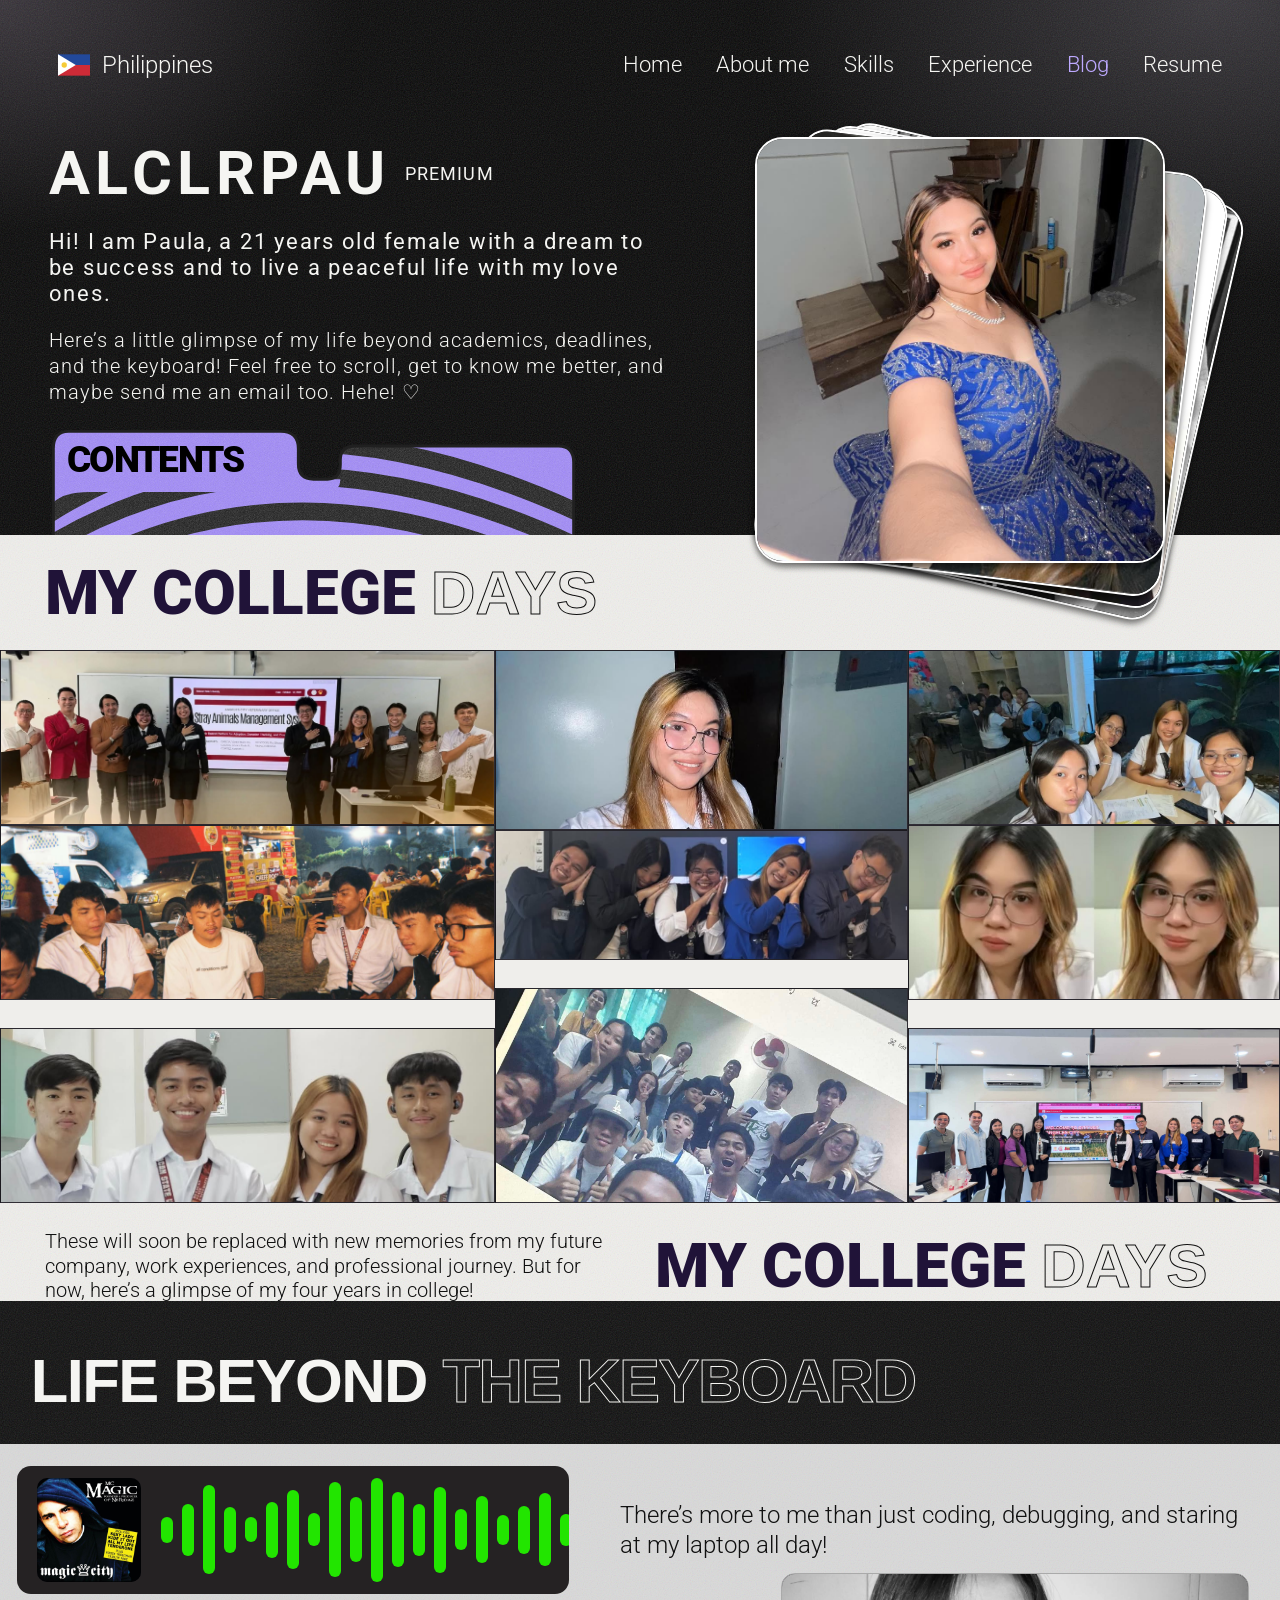
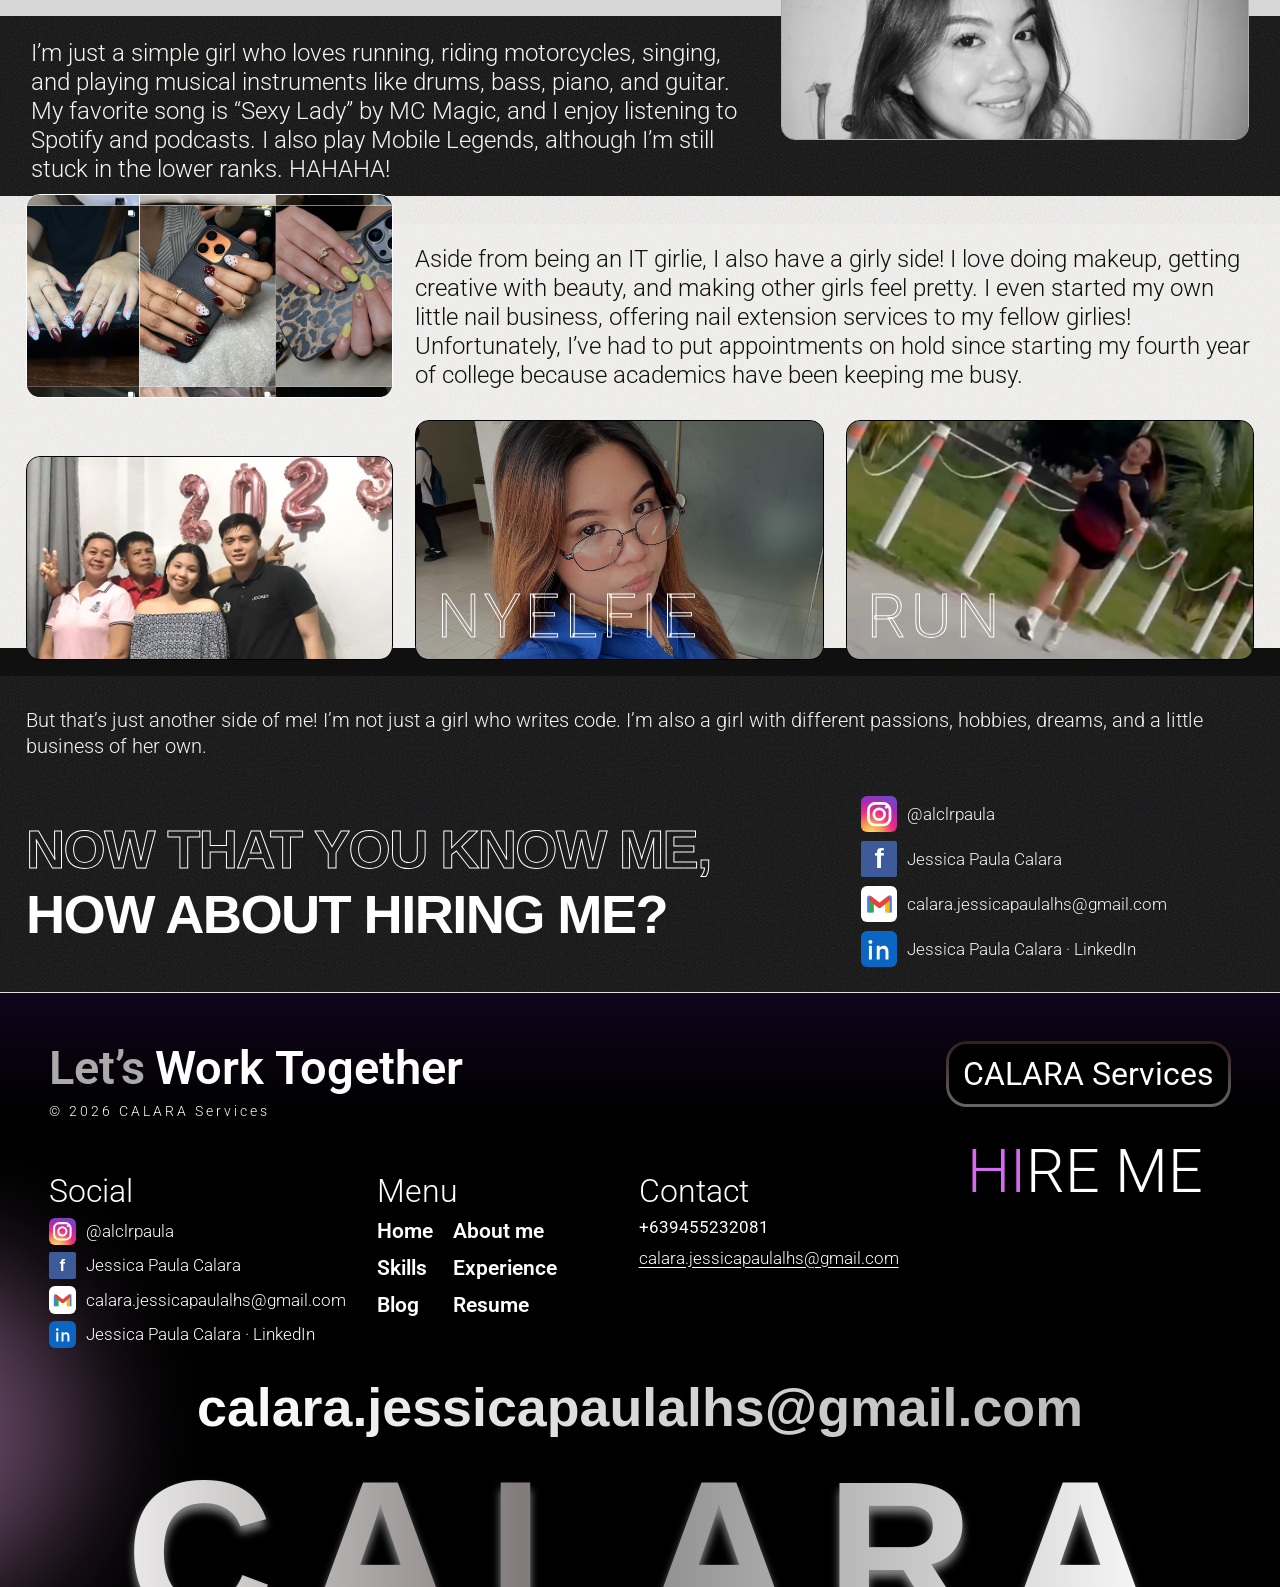
==== commit bab149be: "Add interactive blog header photo stack" ====
--- a/blog.html
+++ b/blog.html
@@ -7,9 +7,9 @@
 <link rel="preconnect" href="https://fonts.googleapis.com">
 <link rel="preconnect" href="https://fonts.gstatic.com" crossorigin>
 <link href="https://fonts.googleapis.com/css2?family=Roboto:wght@300;400;600;700;900&display=swap" rel="stylesheet">
-<link rel="stylesheet" href="css/hero.css?v=20261030-6">
-<link rel="stylesheet" href="css/footer.css?v=20261030-6">
-<link rel="stylesheet" href="css/blog.css?v=20261030-17">
+<link rel="stylesheet" href="css/hero.css?v=0285666ef4">
+<link rel="stylesheet" href="css/footer.css?v=8a48e6c838">
+<link rel="stylesheet" href="css/blog.css?v=af69031736">
 </head>
 <body>
 <header class="blog-nav">
@@ -28,7 +28,7 @@
 
 </details>
 </div>
-<div class="intro-portrait photo-placeholder" data-photo="blog-portrait"><img src="assets/blog-header.jpg" alt="Paula" fetchpriority="high"></div>
+<div class="intro-portrait photo-stack" role="group" aria-label="Paula’s photos. Select a photo to bring it to the front."><button type="button" class="photo-stack-card" data-position="0" aria-label="Show photo 1" aria-pressed="true"><img src="assets/blog-header.jpg" alt="Paula, photo 1" fetchpriority="high"></button><button type="button" class="photo-stack-card" data-position="1" aria-label="Show photo 2" aria-pressed="false"><img src="assets/blog-header-2.jpg" alt="Paula, photo 2" loading="lazy"></button><button type="button" class="photo-stack-card" data-position="2" aria-label="Show photo 3" aria-pressed="false"><img src="assets/blog-header-3.jpeg" alt="Paula, photo 3" loading="lazy"></button><button type="button" class="photo-stack-card" data-position="3" aria-label="Show photo 4" aria-pressed="false"><img src="assets/blog-header-4.jpeg" alt="Paula, photo 4" loading="lazy"></button></div>
 </section>
 <section class="college-section" id="college" aria-labelledby="college-title">
 <header class="college-banner"><h2 id="college-title">MY COLLEGE <span>DAYS</span></h2></header>
@@ -94,6 +94,6 @@
         <a class="design-footer-large-email" href="mailto:calara.jessicapaulalhs@gmail.com">calara.jessicapaulalhs@gmail.com</a>
         <div class="design-footer-wordmark" aria-hidden="true">CALARA</div>
     </footer>
-<script src="js/blog.js?v=20261030-replay"></script>
+<script src="js/blog.js?v=e818eb63ce"></script>
 </body>
 </html>
--- a/css/blog.css
+++ b/css/blog.css
@@ -454,3 +454,24 @@
 }
 
 .intro-copy > p:not(.intro-lead) { font-size: 20px; font-weight: 300; letter-spacing: .05em; line-height: 1.3; }
+
+/* Clickable stack retains the portrait's placement across the white band. */
+.intro-portrait.photo-stack { overflow: visible; border: 0; border-radius: 0; background: none; box-shadow: none; display: block; }
+.photo-stack-card {
+    position: absolute; inset: 0; width: 100%; height: 100%; padding: 0;
+    border: 2px solid #fff; border-radius: 28px; overflow: hidden;
+    background: #181818; box-shadow: 0 4px 6px #0008; cursor: pointer;
+    transform-origin: center;
+    transition: transform .6s cubic-bezier(.2,.7,.2,1), box-shadow .3s;
+}
+.photo-stack-card img { display: block; width: 100%; height: 100%; object-fit: cover; object-position: center 45%; pointer-events: none; }
+.photo-stack-card[data-position="0"] { z-index: 4; transform: translate(0, 0) rotate(0deg); }
+.photo-stack-card[data-position="1"] { z-index: 3; transform: translate(5%, 3%) rotate(7deg); }
+.photo-stack-card[data-position="2"] { z-index: 2; transform: translate(8%, 4%) rotate(10deg); }
+.photo-stack-card[data-position="3"] { z-index: 1; transform: translate(10%, 5%) rotate(13deg); }
+.photo-stack-card:focus-visible { outline: 4px solid #a18afa; outline-offset: 5px; }
+@media (max-width: 640px) {
+ .intro-portrait.photo-stack { aspect-ratio: 1.03; margin-right: 5%; }
+ .photo-stack-card { border-radius: 22px; }
+}
+@media (prefers-reduced-motion: reduce) { .photo-stack-card { transition: none; } }
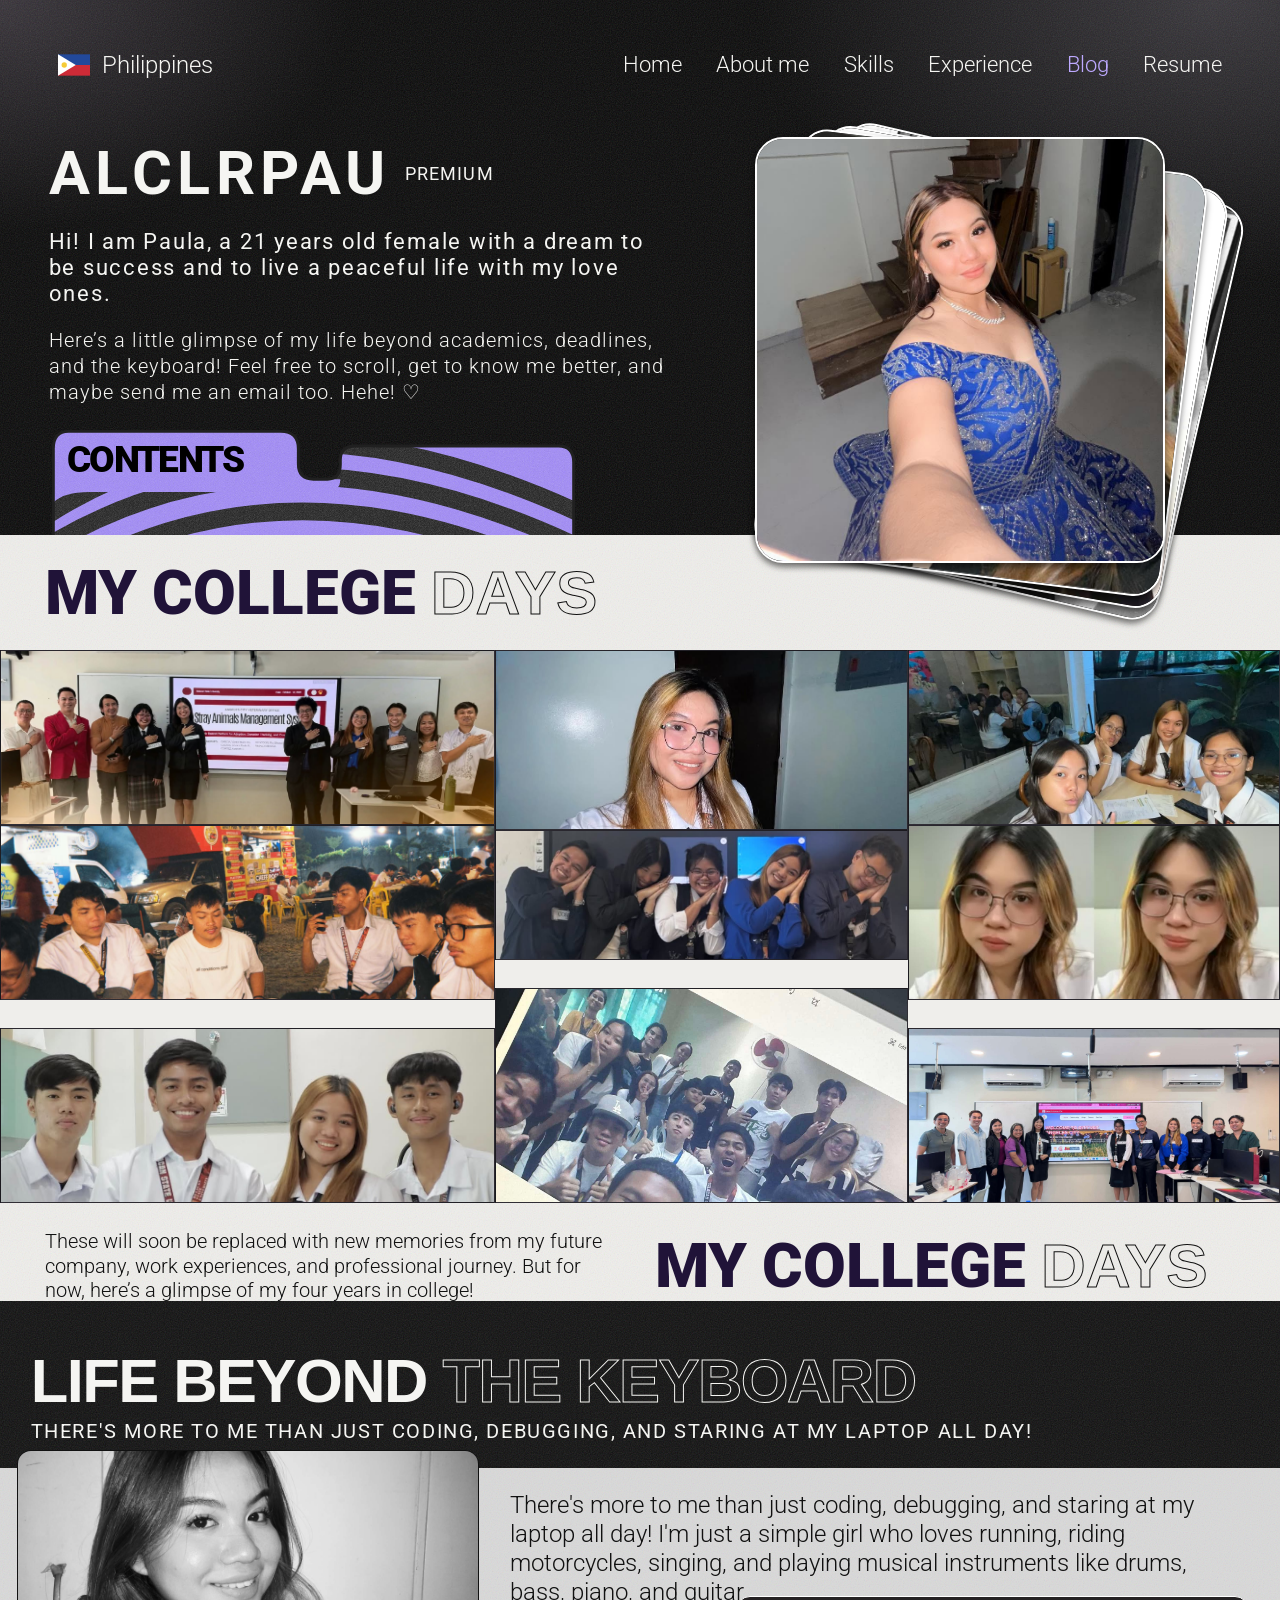
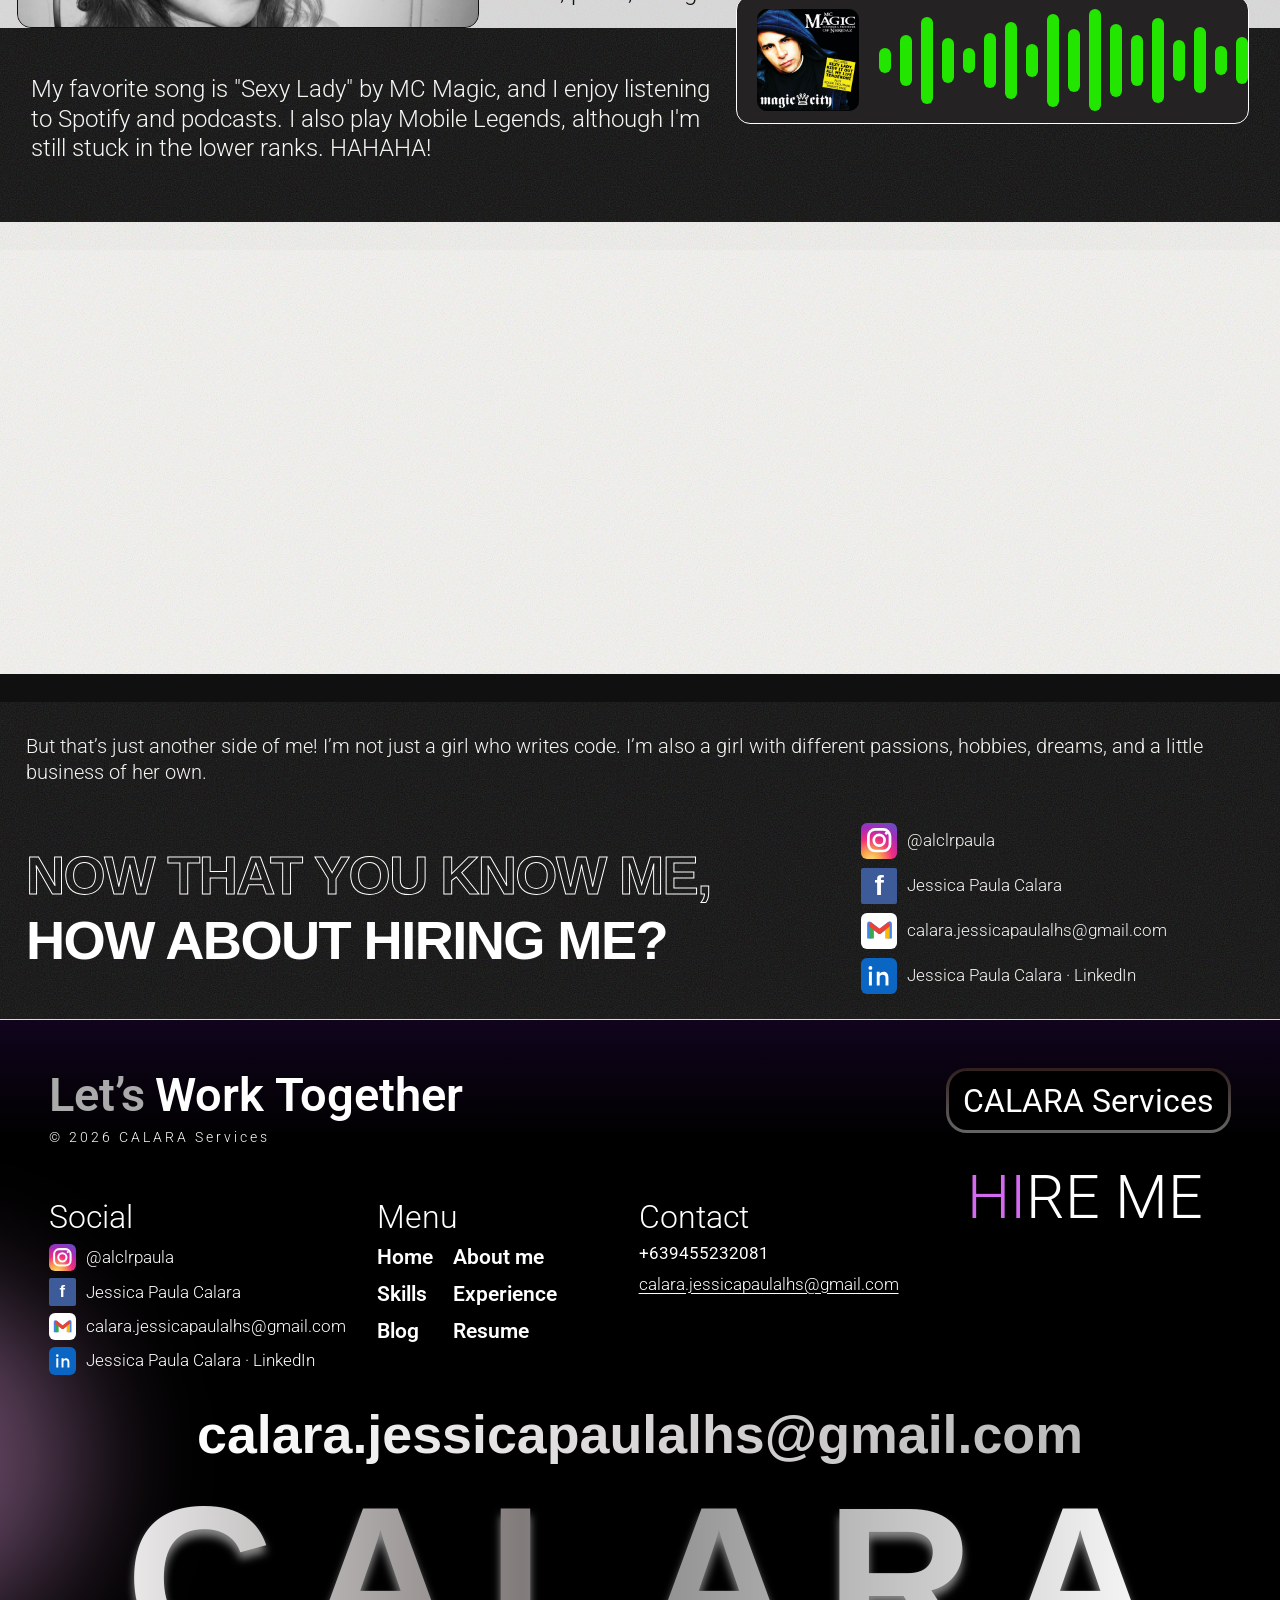
==== commit 055cbb8c: "Refine Life Beyond the Keyboard layout" ====
--- a/blog.html
+++ b/blog.html
@@ -9,7 +9,7 @@
 <link href="https://fonts.googleapis.com/css2?family=Roboto:wght@300;400;600;700;900&display=swap" rel="stylesheet">
 <link rel="stylesheet" href="css/hero.css?v=0285666ef4">
 <link rel="stylesheet" href="css/footer.css?v=8a48e6c838">
-<link rel="stylesheet" href="css/blog.css?v=af69031736">
+<link rel="stylesheet" href="css/blog.css?v=4ae72dd383">
 </head>
 <body>
 <header class="blog-nav">
@@ -52,12 +52,18 @@
 <div class="college-outro"><p>These will soon be replaced with new memories from my future company, work experiences, and professional journey. But for now, here’s a glimpse of my four years in college!</p><p class="college-repeat" aria-hidden="true">MY COLLEGE <span>DAYS</span></p></div>
 </section>
 <section class="beyond-section" id="beyond" aria-labelledby="beyond-title">
+<header class="beyond-heading">
 <h2 id="beyond-title">LIFE BEYOND <span>THE KEYBOARD</span></h2>
-<div class="music-band" id="music">
+<p class="beyond-kicker">There's more to me than just coding, debugging, and staring at my laptop all day!</p>
+</header>
+<div class="music-band">
+<div class="photo-placeholder hobbies-portrait" data-photo="hobbies-portrait"><img src="assets/blog-life-portrait.jpeg" alt="Paula beyond the keyboard" loading="lazy"></div>
+<p>There's more to me than just coding, debugging, and staring at my laptop all day! I'm just a simple girl who loves running, riding motorcycles, singing, and playing musical instruments like drums, bass, piano, and guitar.</p>
+</div>
+<div class="hobbies-story" id="music">
+<p>My favorite song is "Sexy Lady" by MC Magic, and I enjoy listening to Spotify and podcasts. I also play Mobile Legends, although I'm still stuck in the lower ranks. HAHAHA!</p>
 <div class="music-card"><div class="photo-placeholder album-placeholder" data-photo="music-cover"><img src="assets/blog-music.jpg" alt="Music cover" loading="lazy"></div><div class="sound-wave" aria-hidden="true"><i style="--bar-height:25%"></i><i style="--bar-height:50%"></i><i style="--bar-height:85%"></i><i style="--bar-height:44%"></i><i style="--bar-height:24%"></i><i style="--bar-height:54%"></i><i style="--bar-height:76%"></i><i style="--bar-height:32%"></i><i style="--bar-height:91%"></i><i style="--bar-height:62%"></i><i style="--bar-height:100%"></i><i style="--bar-height:72%"></i><i style="--bar-height:50%"></i><i style="--bar-height:83%"></i><i style="--bar-height:40%"></i><i style="--bar-height:65%"></i><i style="--bar-height:29%"></i><i style="--bar-height:46%"></i><i style="--bar-height:70%"></i><i style="--bar-height:31%"></i></div></div>
-<p>There’s more to me than just coding, debugging, and staring at my laptop all day!</p>
 </div>
-<div class="hobbies-story"><p>I’m just a simple girl who loves running, riding motorcycles, singing, and playing musical instruments like drums, bass, piano, and guitar. My favorite song is “Sexy Lady” by MC Magic, and I enjoy listening to Spotify and podcasts. I also play Mobile Legends, although I’m still stuck in the lower ranks. HAHAHA!</p><div class="photo-placeholder hobbies-portrait" data-photo="hobbies-portrait"><img src="assets/blog-life-portrait.jpeg" alt="Paula beyond the keyboard" loading="lazy"></div></div>
 <div class="creative-layout" id="beauty">
 <div class="photo-placeholder nails-photo" data-photo="nail-business"><img src="assets/blog-nail-business.png" alt="Paula’s nail extension designs" loading="lazy"></div>
 <p class="creative-story">Aside from being an IT girlie, I also have a girly side! I love doing makeup, getting creative with beauty, and making other girls feel pretty. I even started my own little nail business, offering nail extension services to my fellow girlies! Unfortunately, I’ve had to put appointments on hold since starting my fourth year of college because academics have been keeping me busy.</p>
@@ -94,6 +100,6 @@
         <a class="design-footer-large-email" href="mailto:calara.jessicapaulalhs@gmail.com">calara.jessicapaulalhs@gmail.com</a>
         <div class="design-footer-wordmark" aria-hidden="true">CALARA</div>
     </footer>
-<script src="js/blog.js?v=e818eb63ce"></script>
+<script src="js/blog.js?v=9352d39ab2"></script>
 </body>
 </html>
--- a/css/blog.css
+++ b/css/blog.css
@@ -44,8 +44,8 @@
 .college-outro > p:first-child { font-size: clamp(17px, 1.6vw, 29px); line-height: 1.2; }
 .college-repeat { font-size: clamp(30px, 4.4vw, 84px); }
 .beyond-section { background: #101010; }
-.beyond-section > h2 { font-size: clamp(34px, 4.8vw, 92px); font-weight: 900; padding: 18px 2.4% 28px; line-height: 1.1; }
-.beyond-section > h2 span { color: transparent; -webkit-text-stroke: 1px #fff; }
+.beyond-heading > h2 { font-size: clamp(34px, 4.8vw, 92px); font-weight: 900; padding: 18px 2.4% 28px; line-height: 1.1; }
+.beyond-heading > h2 span { color: transparent; -webkit-text-stroke: 1px #fff; }
 .music-band { display: grid; grid-template-columns: 1fr 1.2fr; gap: 2.5%; background: #d9d9d9; color: #111; padding: 22px 1.3%; align-items: center; }
 .music-band > p { font-size: clamp(21px, 1.9vw, 36px); line-height: 1.2; padding: 0 20px; }
 .music-card { display: flex; gap: 20px; padding: 12px 20px; align-items: center; border-radius: 14px; background: #252223; height: clamp(105px, 10vw, 190px); overflow: hidden; }
@@ -137,13 +137,13 @@
 /* Grain belongs to the surfaces, so photos remain clear. */
 body::after { display: none; }
 .blog-nav, .blog-intro, .college-banner, .college-outro,
-.beyond-section > h2, .music-band, .hobbies-story, .beauty-story,
+.beyond-heading, .music-band, .hobbies-story, .beauty-story,
 .hobby-gallery, .blog-closing, .blog-footer {
     position: relative;
     isolation: isolate;
 }
 .blog-nav::before, .blog-intro::before, .college-banner::before, .college-outro::before,
-.beyond-section > h2::before, .music-band::before, .hobbies-story::before,
+.beyond-heading::before, .music-band::before, .hobbies-story::before,
 .beauty-story::before, .hobby-gallery::before, .blog-closing::before, .blog-footer::before {
     content: '';
     position: absolute;
@@ -265,7 +265,7 @@
     -webkit-text-stroke: 1px #111;
     paint-order: stroke fill;
 }
-.beyond-section > h2 span {
+.beyond-heading > h2 span {
     color: transparent;
     -webkit-text-fill-color: transparent;
     -webkit-text-stroke: 1px #f5f5f2;
@@ -341,14 +341,14 @@
 }
 
 /* Use a static bold face: heavy variable-font contours can expose inner seams. */
-.beyond-section > h2 {
+.beyond-heading > h2 {
     font-family: Arial, Helvetica, sans-serif;
     font-weight: 700;
     letter-spacing: -.025em;
     font-size: clamp(30px, 4.8vw, 92px);
     line-height: 1.12;
 }
-.beyond-section > h2 span {
+.beyond-heading > h2 span {
     font-family: Arial, Helvetica, sans-serif;
     font-weight: 700;
     color: transparent;
@@ -475,3 +475,32 @@
  .photo-stack-card { border-radius: 22px; }
 }
 @media (prefers-reduced-motion: reduce) { .photo-stack-card { transition: none; } }
+
+/* Life Beyond the Keyboard: portrait first, then the music panel. */
+.beyond-heading > h2 { padding-bottom: 4px; }
+.beyond-heading { background: #101010; }
+.beyond-kicker {
+    padding: 0 2.4% 25px;
+    font-size: clamp(15px, 1.55vw, 30px);
+    font-weight: 400;
+    letter-spacing: .08em;
+    text-transform: uppercase;
+}
+.music-band { grid-template-columns: minmax(0, 38fr) minmax(0, 62fr); }
+.music-band > p { padding: 0 6% 0 0; }
+.music-band .hobbies-portrait {
+    aspect-ratio: 2.6;
+    margin: -52px 0 -34px;
+    border-color: #111;
+}
+.hobbies-story { grid-template-columns: minmax(0, 57fr) minmax(0, 43fr); padding-block: 46px 88px; }
+.hobbies-story .music-card { margin-top: -78px; border: 1.5px solid #fff; min-width: 0; }
+@media (max-width: 1000px) {
+    .music-band .hobbies-portrait, .hobbies-story .music-card { margin: 0; }
+    .hobbies-story { padding-block: 24px 50px; }
+}
+@media (max-width: 640px) {
+    .music-band, .hobbies-story { grid-template-columns: 1fr; }
+    .music-band > p { padding: 0; }
+    .beyond-kicker { padding: 8px 5% 24px; }
+}
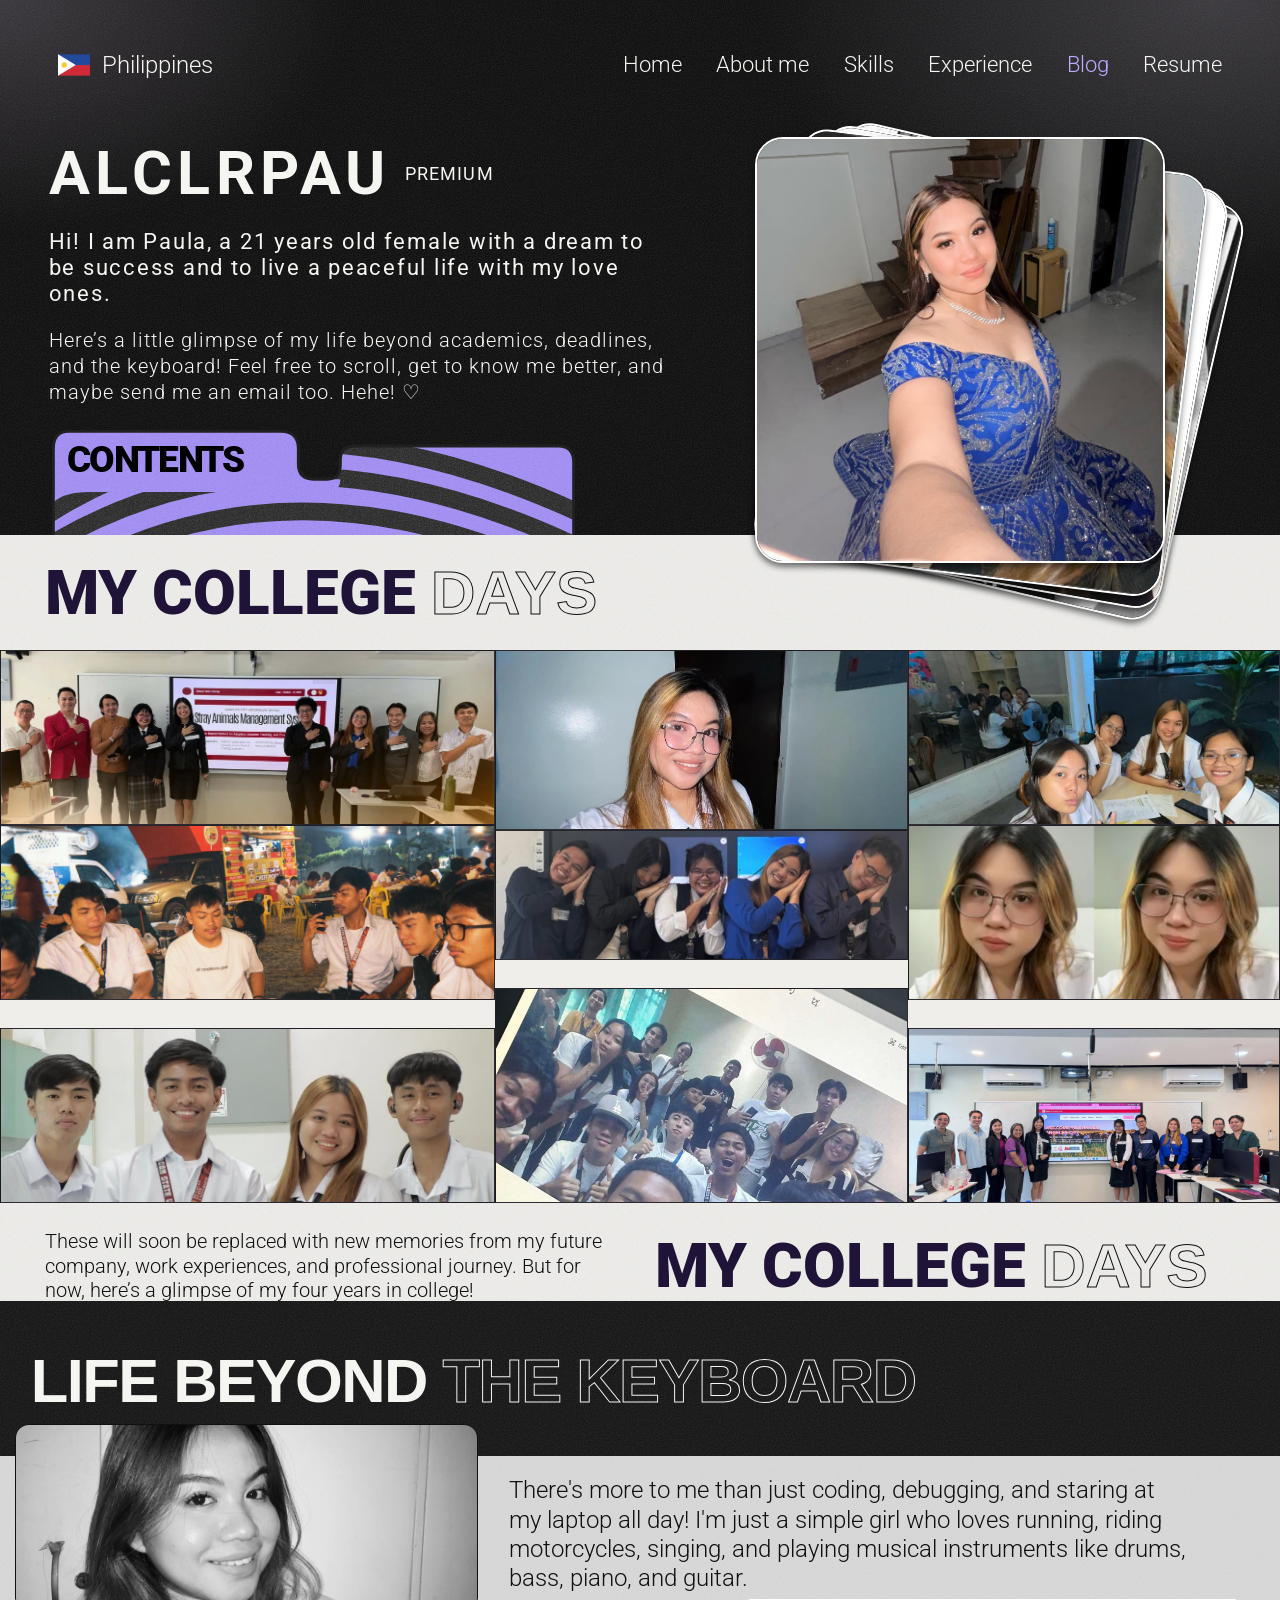
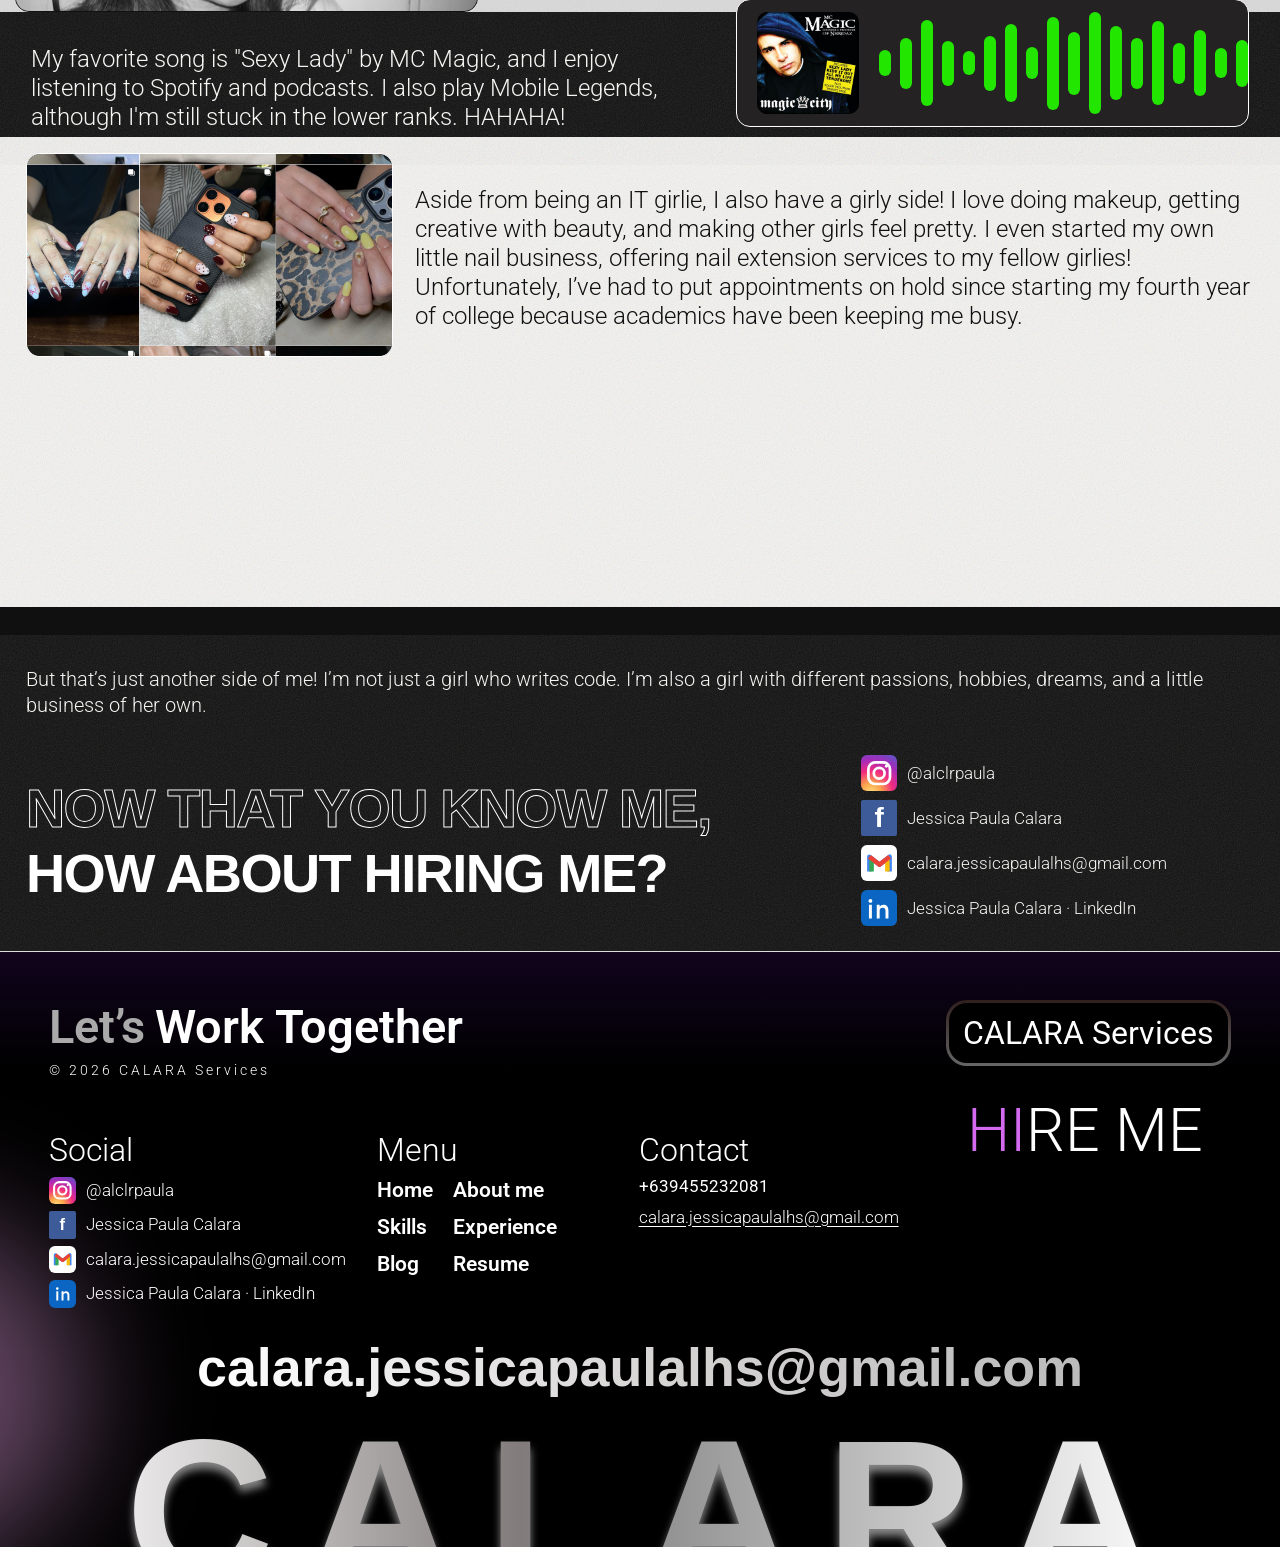
==== commit 24691adc: "Adjust Life Beyond the Keyboard layout" ====
--- a/blog.html
+++ b/blog.html
@@ -9,7 +9,7 @@
 <link href="https://fonts.googleapis.com/css2?family=Roboto:wght@300;400;600;700;900&display=swap" rel="stylesheet">
 <link rel="stylesheet" href="css/hero.css?v=0285666ef4">
 <link rel="stylesheet" href="css/footer.css?v=8a48e6c838">
-<link rel="stylesheet" href="css/blog.css?v=4ae72dd383">
+<link rel="stylesheet" href="css/blog.css?v=041b268062">
 </head>
 <body>
 <header class="blog-nav">
@@ -54,7 +54,6 @@
 <section class="beyond-section" id="beyond" aria-labelledby="beyond-title">
 <header class="beyond-heading">
 <h2 id="beyond-title">LIFE BEYOND <span>THE KEYBOARD</span></h2>
-<p class="beyond-kicker">There's more to me than just coding, debugging, and staring at my laptop all day!</p>
 </header>
 <div class="music-band">
 <div class="photo-placeholder hobbies-portrait" data-photo="hobbies-portrait"><img src="assets/blog-life-portrait.jpeg" alt="Paula beyond the keyboard" loading="lazy"></div>
--- a/css/blog.css
+++ b/css/blog.css
@@ -476,31 +476,23 @@
 }
 @media (prefers-reduced-motion: reduce) { .photo-stack-card { transition: none; } }
 
-/* Life Beyond the Keyboard: portrait first, then the music panel. */
-.beyond-heading > h2 { padding-bottom: 4px; }
+/* Desktop rows overlap at the edges of the gray and dark bands. */
 .beyond-heading { background: #101010; }
-.beyond-kicker {
-    padding: 0 2.4% 25px;
-    font-size: clamp(15px, 1.55vw, 30px);
-    font-weight: 400;
-    letter-spacing: .08em;
-    text-transform: uppercase;
-}
 .music-band { grid-template-columns: minmax(0, 38fr) minmax(0, 62fr); }
-.music-band > p { padding: 0 6% 0 0; }
-.music-band .hobbies-portrait {
-    aspect-ratio: 2.6;
-    margin: -52px 0 -34px;
-    border-color: #111;
-}
-.hobbies-story { grid-template-columns: minmax(0, 57fr) minmax(0, 43fr); padding-block: 46px 88px; }
-.hobbies-story .music-card { margin-top: -78px; border: 1.5px solid #fff; min-width: 0; }
-@media (max-width: 1000px) {
-    .music-band .hobbies-portrait, .hobbies-story .music-card { margin: 0; }
-    .hobbies-story { padding-block: 24px 50px; }
+.music-band > p { padding: 0 10% 0 0; }
+.music-band .hobbies-portrait { aspect-ratio: 2.47; margin: 0; border-color: #111; }
+.hobbies-story { grid-template-columns: minmax(0, 57fr) minmax(0, 43fr); padding-block: 24px 50px; }
+.hobbies-story .music-card { border: 1.5px solid #fff; min-width: 0; }
+@media (min-width: 1001px) {
+    .beyond-heading { min-height: 9.9vw; }
+    .music-band { padding: 1.55vw 1.2%; gap: 2.4vw; }
+    .music-band .hobbies-portrait { align-self: start; margin: -4vw 0 -2.2vw; }
+    .hobbies-story { padding-block: 2.5vw 2.6vw; }
+    .hobbies-story > p { max-width: 51vw; }
+    .hobbies-story .music-card { margin-top: -3.5vw; }
+    .creative-layout .nails-photo { margin-top: -2.5vw; }
 }
 @media (max-width: 640px) {
     .music-band, .hobbies-story { grid-template-columns: 1fr; }
     .music-band > p { padding: 0; }
-    .beyond-kicker { padding: 8px 5% 24px; }
-}
+}
